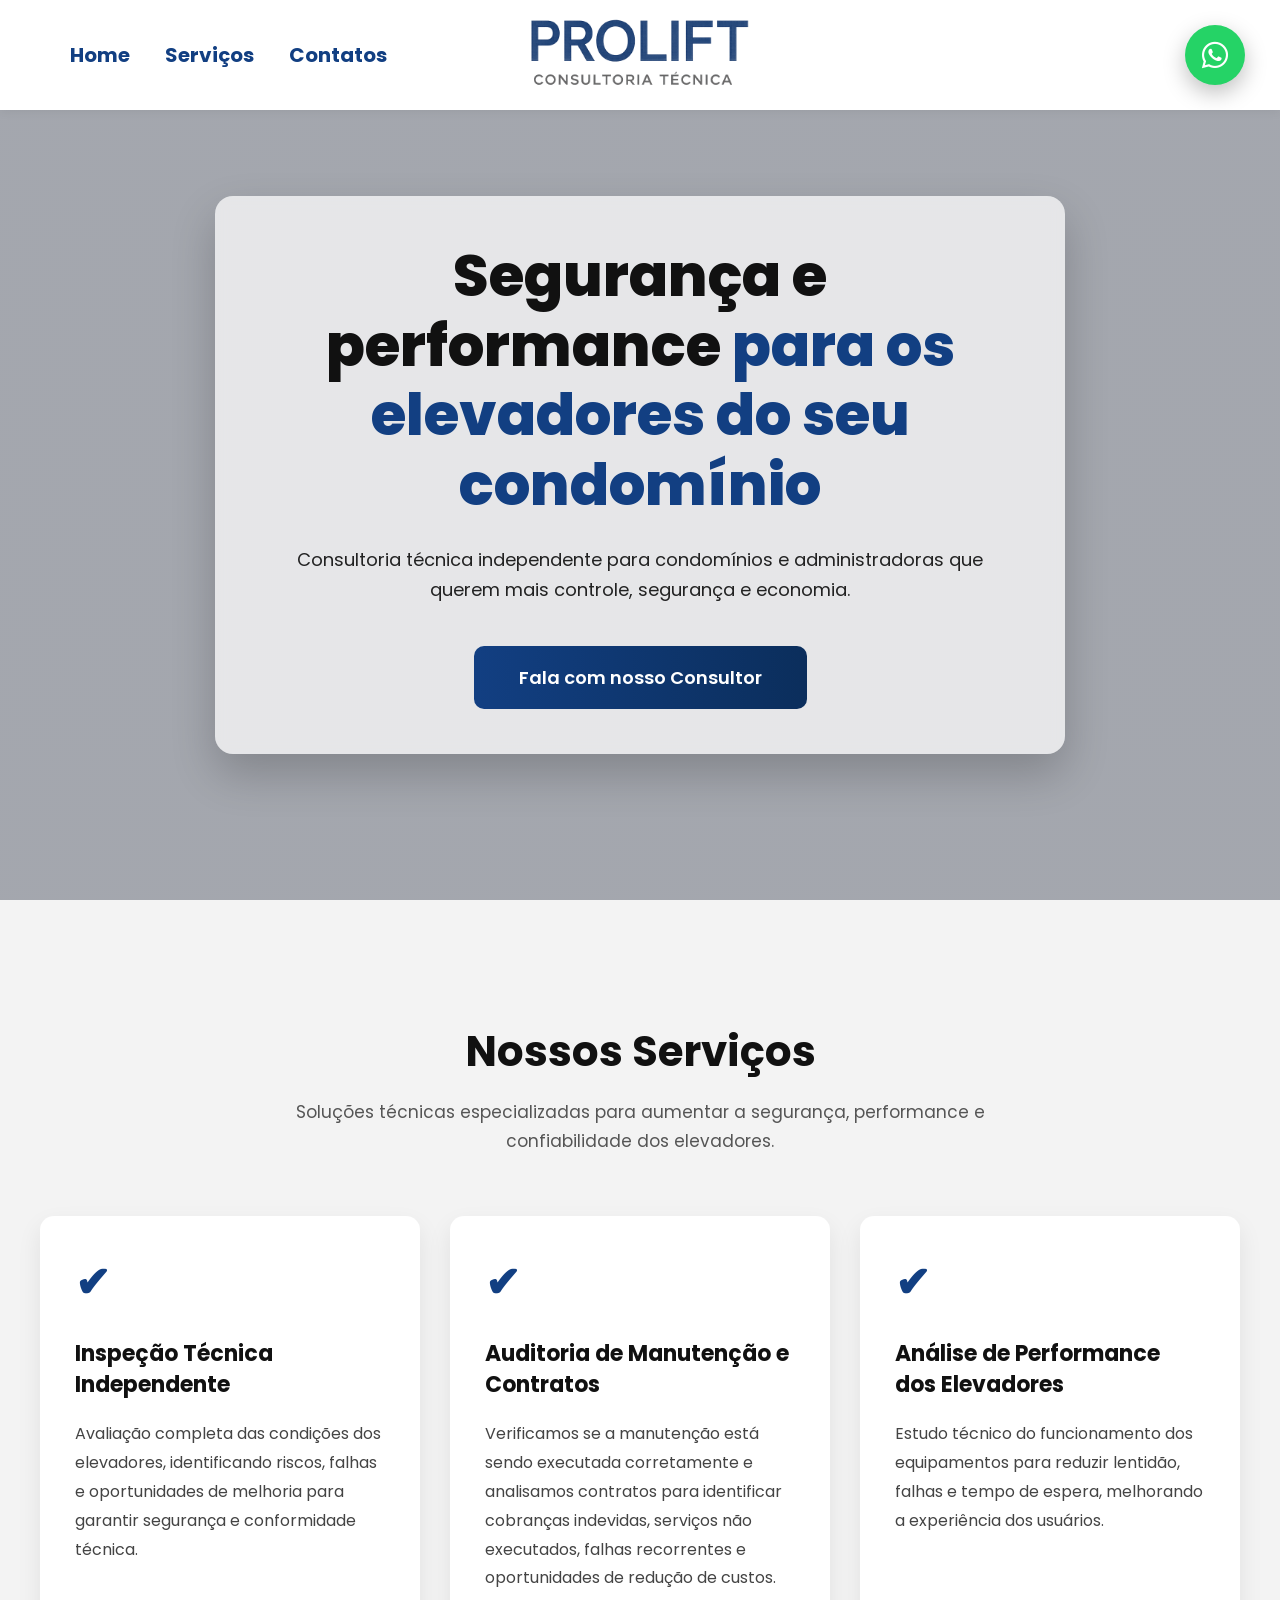
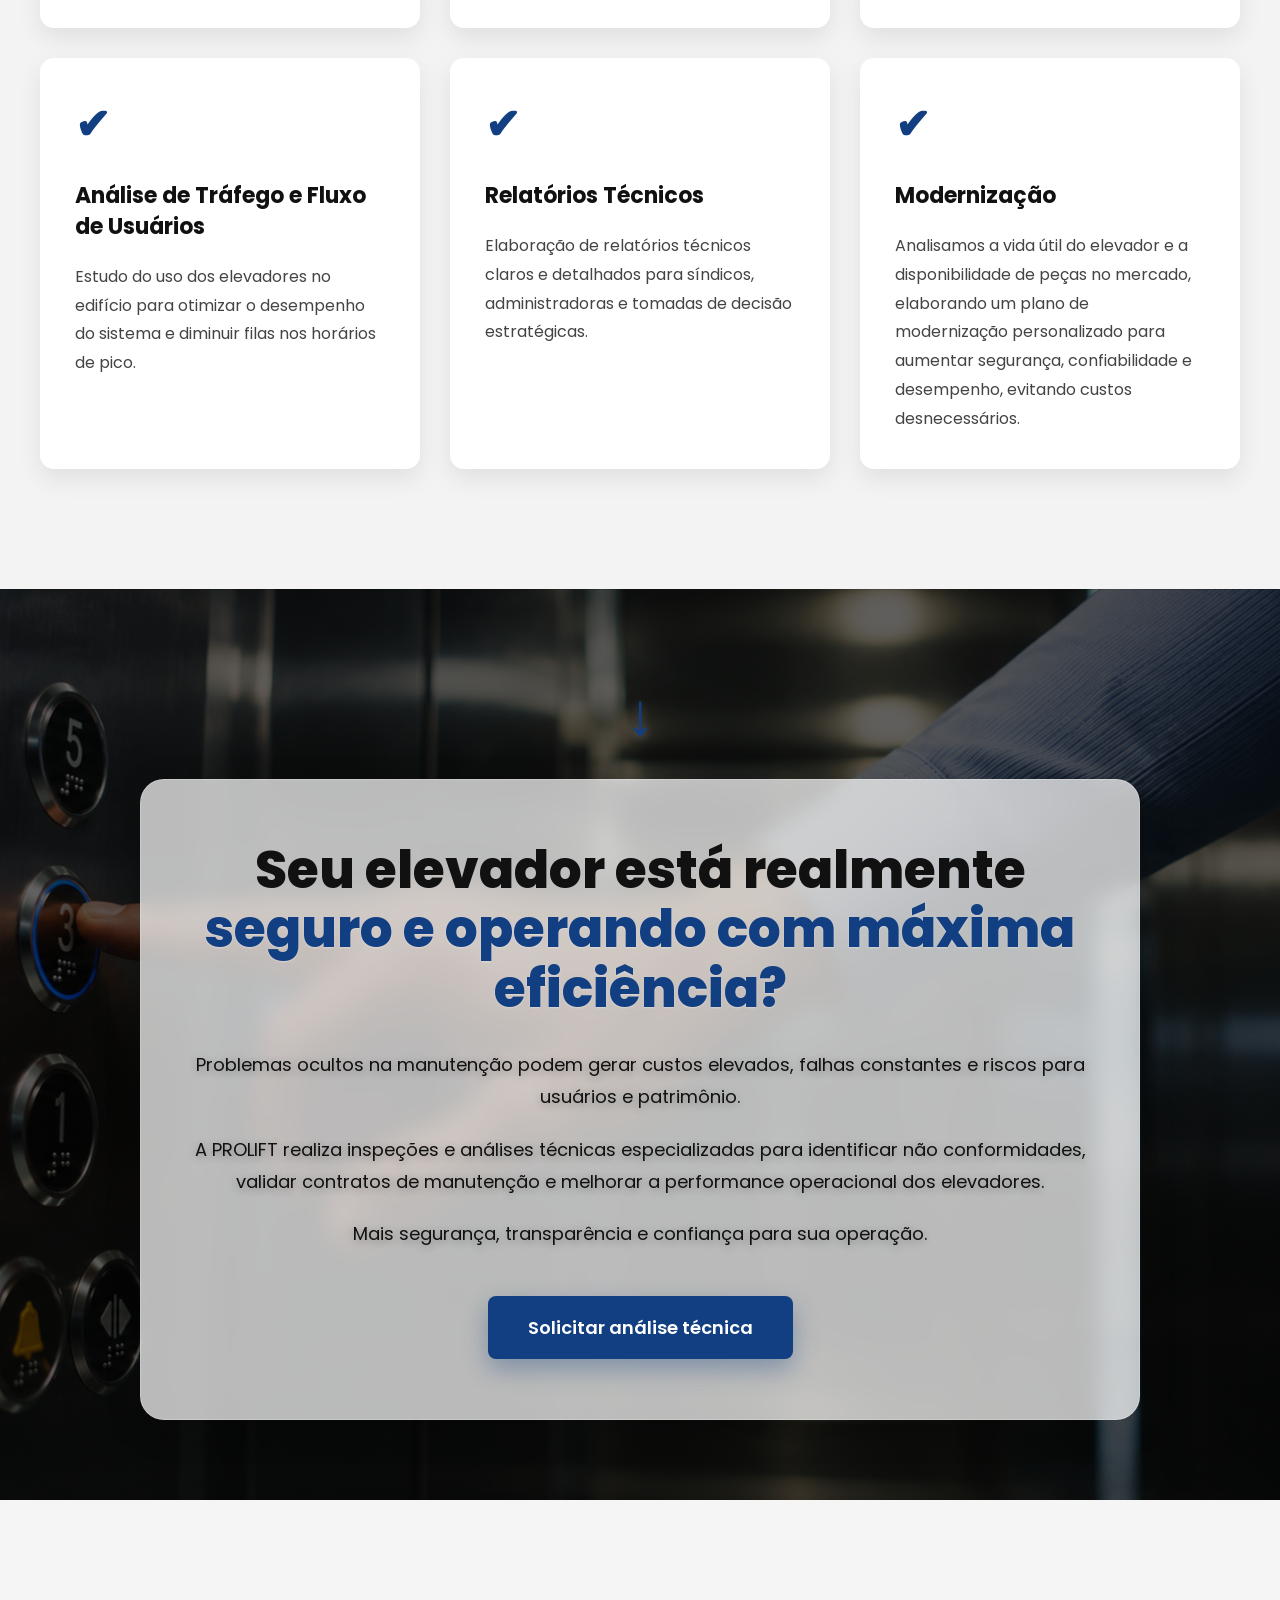
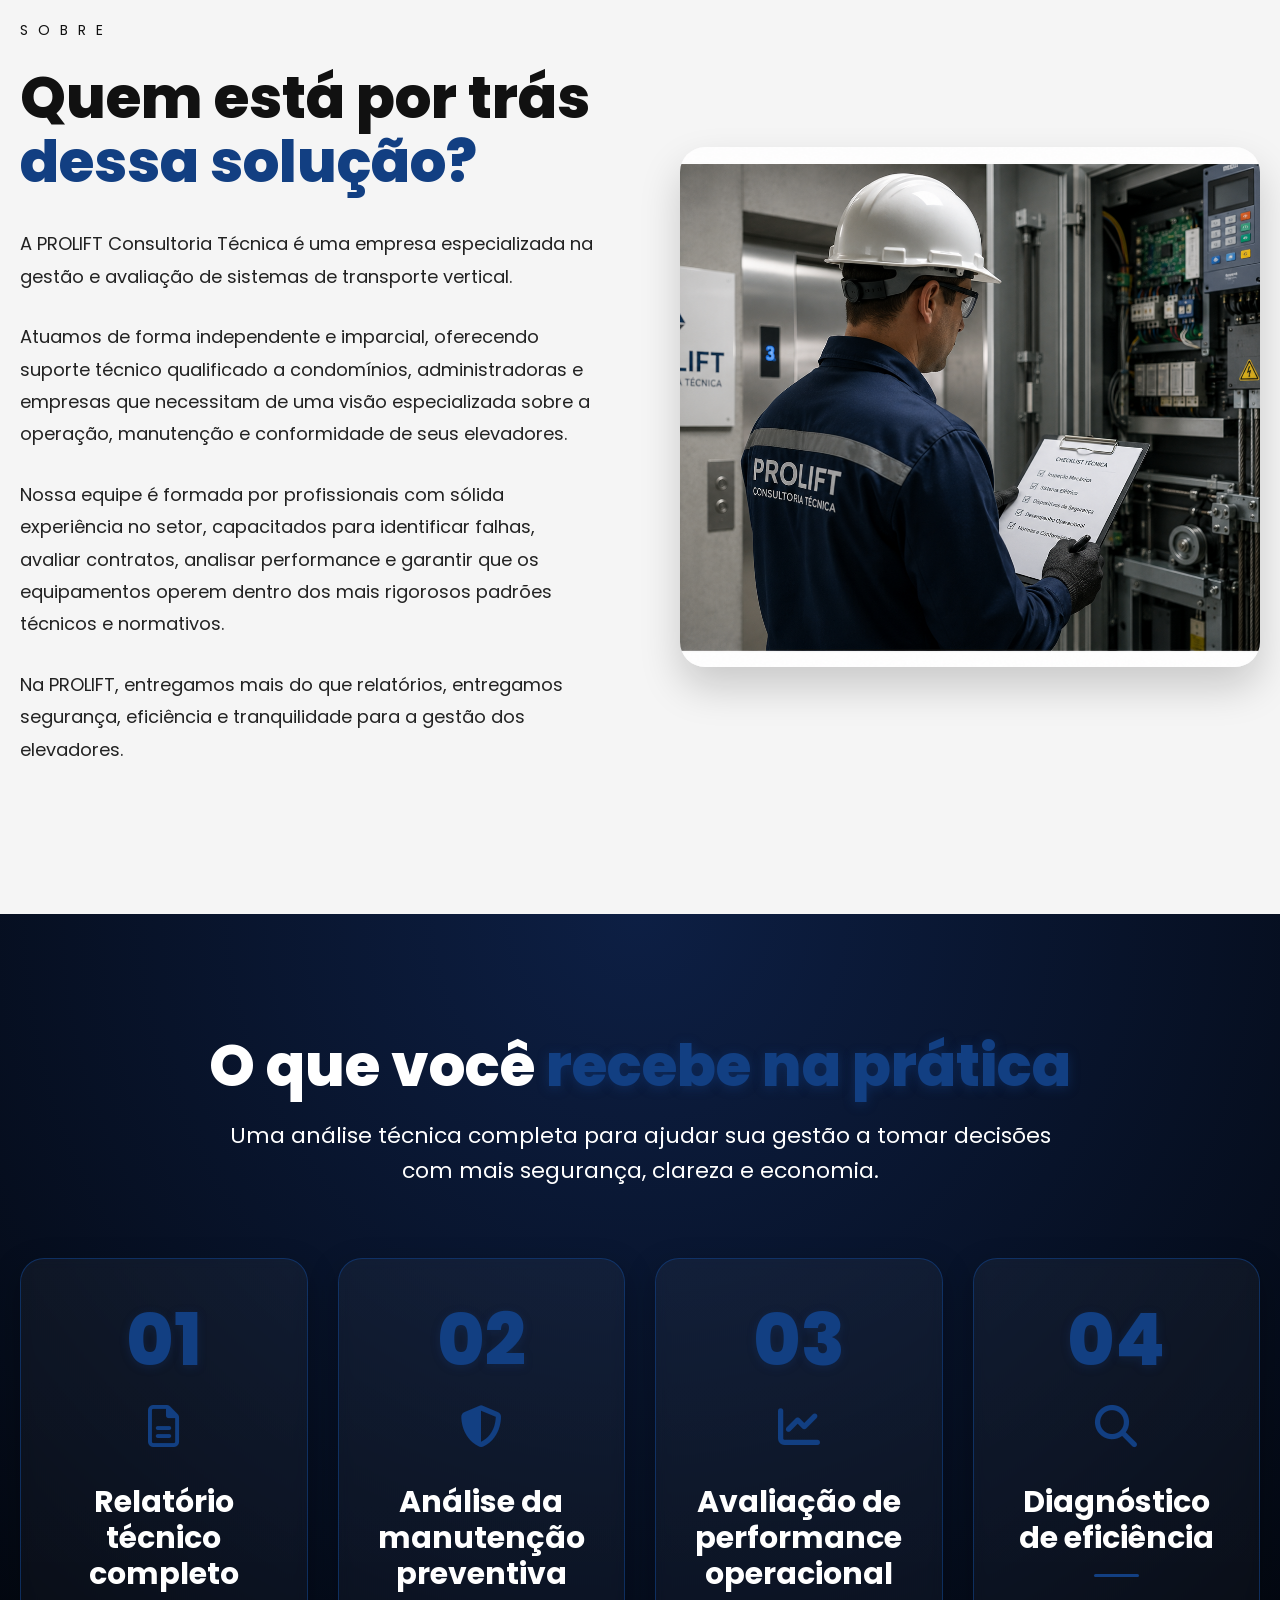
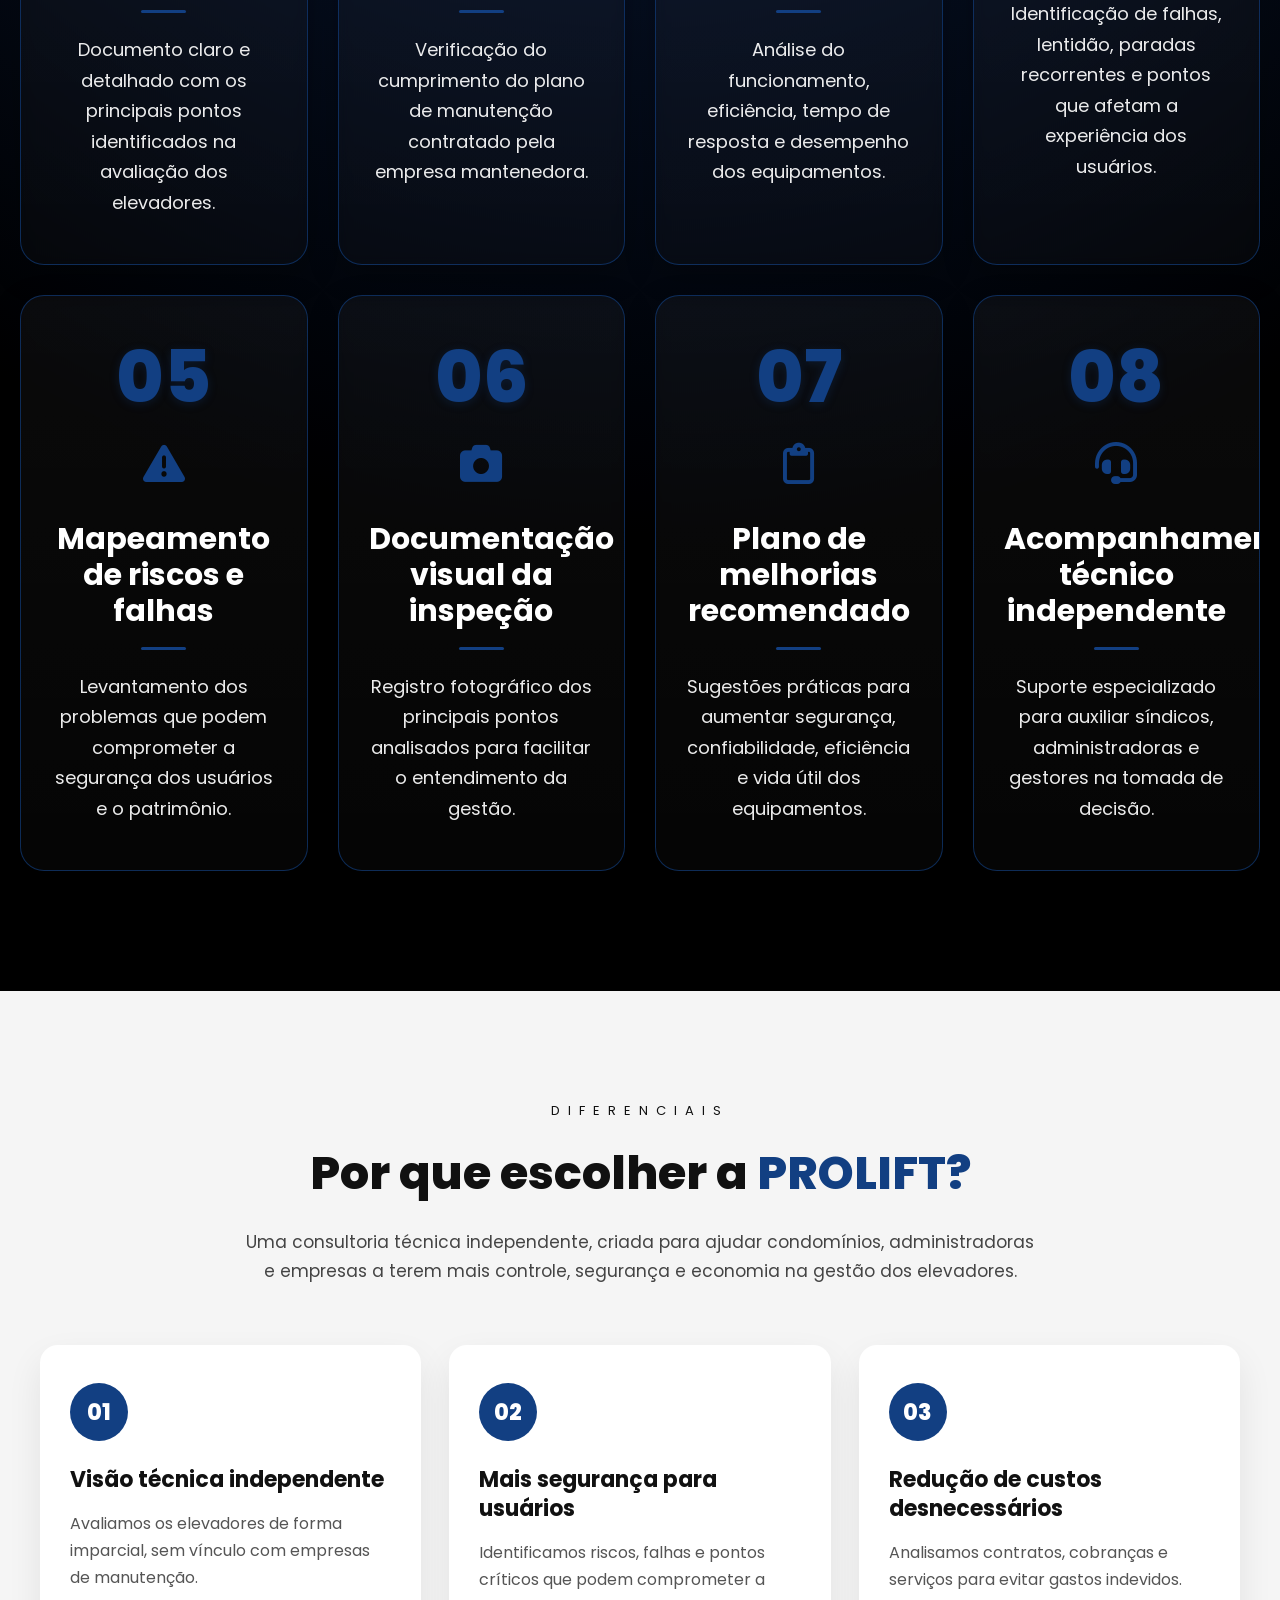
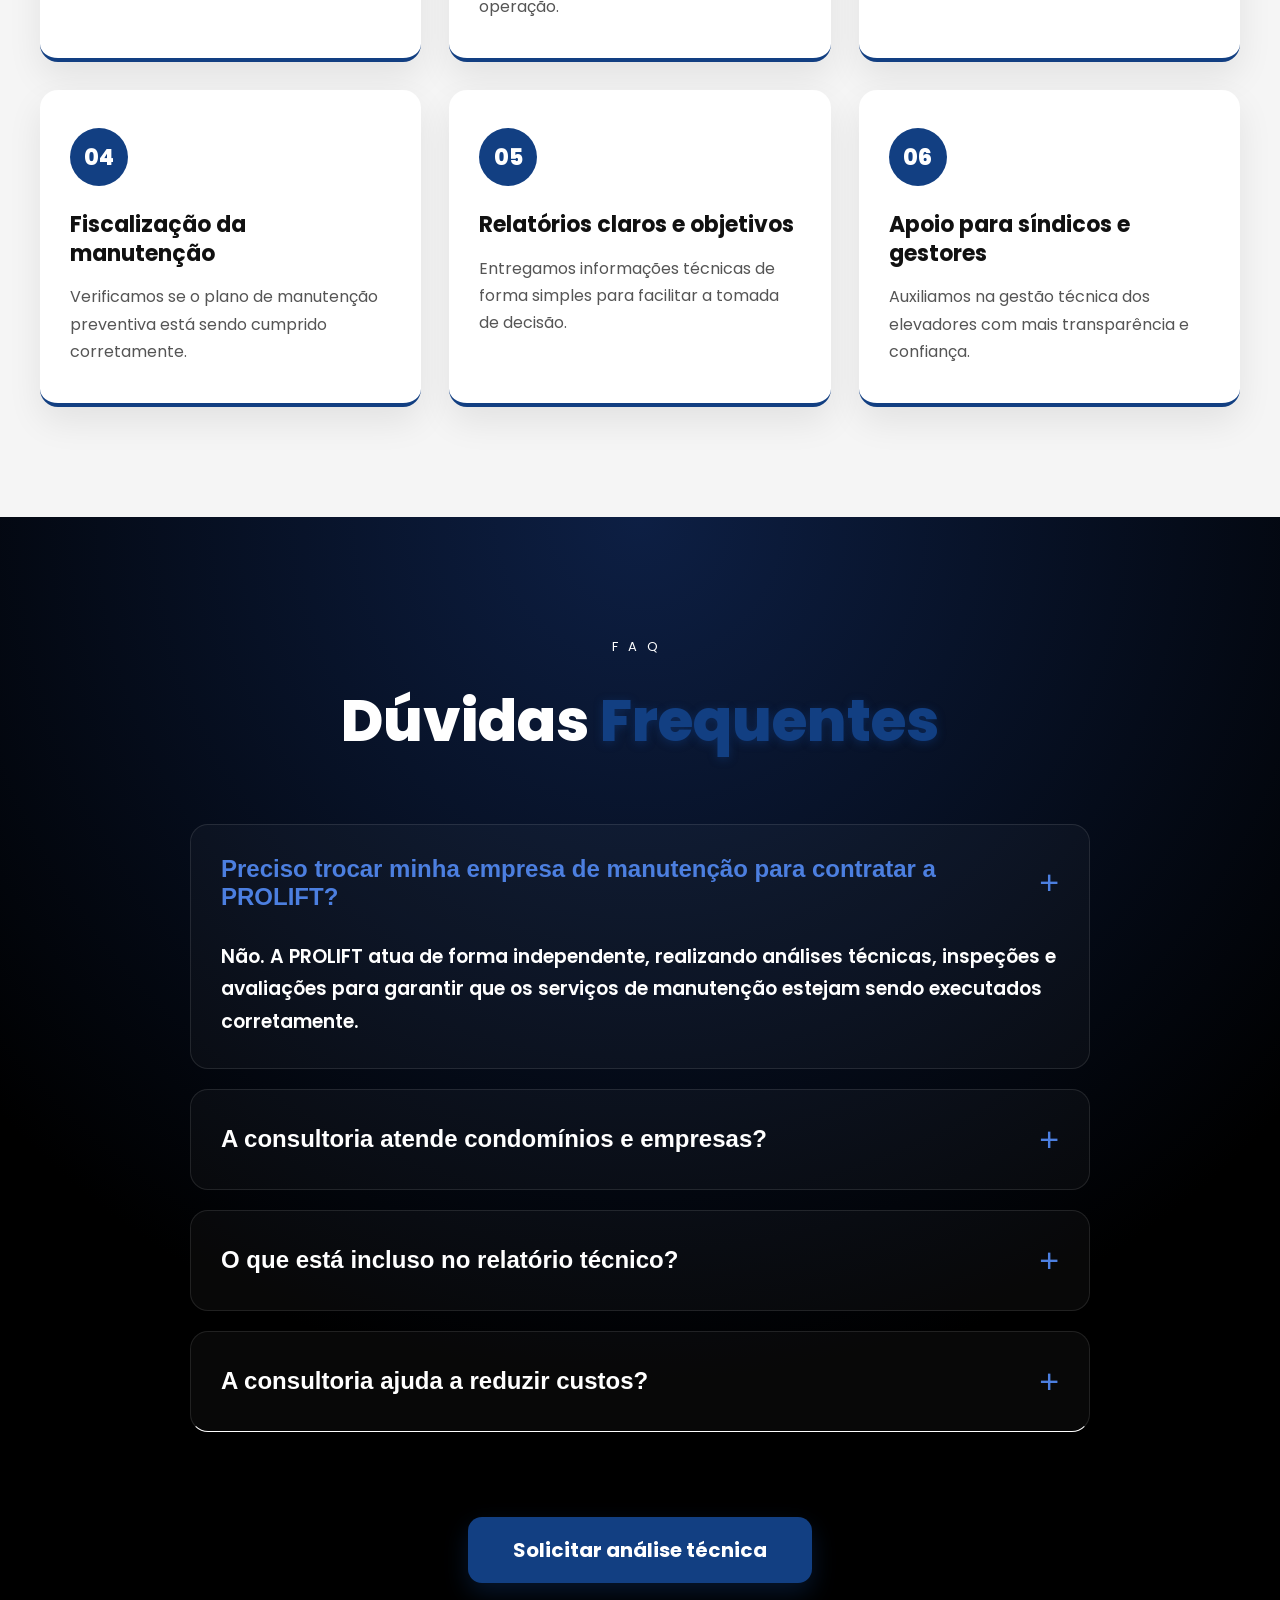
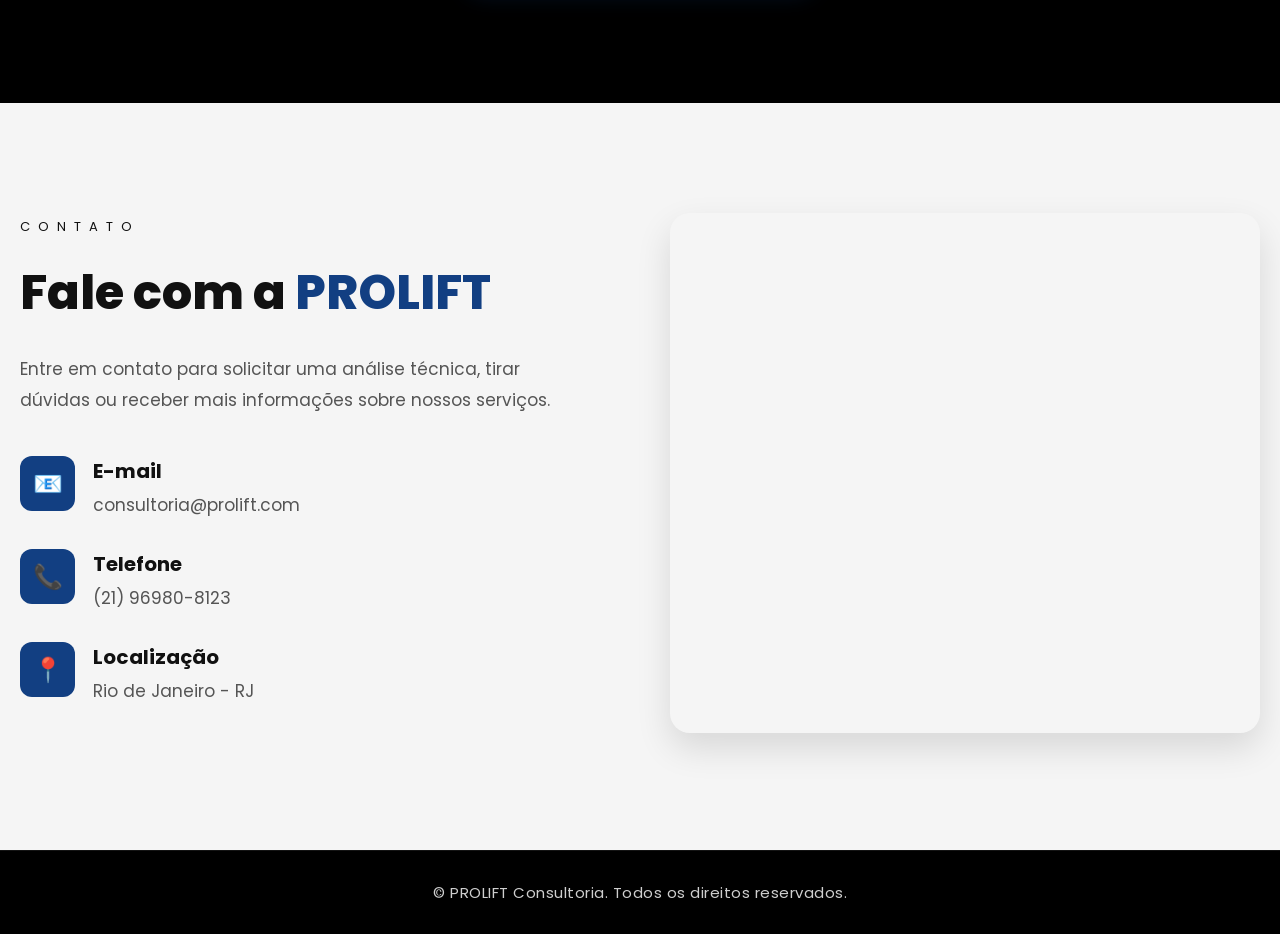
==== PROLIFT/index.html @ 3bc0b008 "Add files via upload" ====
<!DOCTYPE html>
<html lang="pt-BR">
<head>
  <meta charset="UTF-8">
  <meta name="viewport" content="width=device-width, initial-scale=1.0">
  <title>PROLIFT</title>

  <!-- CSS -->
  <link rel="stylesheet" href="estilo.css">

  <link
    rel="stylesheet"
    href="https://cdnjs.cloudflare.com/ajax/libs/font-awesome/6.5.1/css/all.min.css"
  />

  <!-- Fonte -->
  <link rel="preconnect" href="https://fonts.googleapis.com">
  <link rel="preconnect" href="https://fonts.gstatic.com" crossorigin>

  <link href="https://fonts.googleapis.com/css2?family=Poppins:wght@300;400;500;600;700;800&display=swap" rel="stylesheet">
</head>

<body>

<!-- TOPO -->
<header>

  <!-- MENU -->
  <nav class="menu">

    <a href="#inicio">Home</a>

    <a href="#servicos">Serviços</a>

    <a href="#contato">Contatos</a>

  </nav>

  <!-- LOGO -->
  <div class="logo">
    <img src="logotipo.png" alt="PROLIFT Consultoria Técnica">
  </div>

  <!-- WHATSAPP -->
  <a 
    href="https://wa.me/5521969808123"
    class="whatsapp-fixo"
    target="_blank"
  >
    <i class="fa-brands fa-whatsapp"></i>
  </a>

</header>

  <!-- HERO -->
  <section class="hero">

    <div class="hero-content">

      <h1>
        Segurança e performance 
        <span>para os elevadores do seu condomínio</span>
      </h1>

      <p>
        Consultoria técnica independente para condomínios e administradoras 
        que querem mais controle, segurança e economia.
      </p>

      <a 
        href="https://wa.me/5521969808123?text=Olá!%20Vim%20através%20do%20site%20da%20PROLIFT%20e%20gostaria%20de%20mais%20informações%20sobre%20os%20serviços%20de%20consultoria%20técnica%20para%20elevadores." 
        class="btn" 
        target="_blank"
      >
        Fala com nosso Consultor
      </a>

    </div>

  </section>

  <section class="servicos">

  <div class="titulo-servicos">
    <h2>Nossos Serviços</h2>
    <p>
      Soluções técnicas especializadas para aumentar a segurança,
      performance e confiabilidade dos elevadores.
    </p>
  </div>

  <div class="cards-servicos">

  <div class="card">
    <div class="icone">✔</div>
    <h3>Inspeção Técnica Independente</h3>
    <p>
      Avaliação completa das condições dos elevadores, identificando riscos,
      falhas e oportunidades de melhoria para garantir segurança e conformidade técnica.
    </p>
  </div>

  <div class="card">
    <div class="icone">✔</div>
    <h3>Auditoria de Manutenção e Contratos</h3>
    <p>
      Verificamos se a manutenção está sendo executada corretamente e analisamos
      contratos para identificar cobranças indevidas, serviços não executados,
      falhas recorrentes e oportunidades de redução de custos.
    </p>
  </div>

  <div class="card">
    <div class="icone">✔</div>
    <h3>Análise de Performance dos Elevadores</h3>
    <p>
      Estudo técnico do funcionamento dos equipamentos para reduzir lentidão,
      falhas e tempo de espera, melhorando a experiência dos usuários.
    </p>
  </div>

  <div class="card">
    <div class="icone">✔</div>
    <h3>Análise de Tráfego e Fluxo de Usuários</h3>
    <p>
      Estudo do uso dos elevadores no edifício para otimizar o desempenho do sistema
      e diminuir filas nos horários de pico.
    </p>
  </div>

  <div class="card">
    <div class="icone">✔</div>
    <h3>Relatórios Técnicos</h3>
    <p>
      Elaboração de relatórios técnicos claros e detalhados para síndicos,
      administradoras e tomadas de decisão estratégicas.
    </p>
  </div>

  <div class="card">
    <div class="icone">✔</div>
    <h3>Modernização</h3>
    <p>
      Analisamos a vida útil do elevador e a disponibilidade de peças no mercado,
      elaborando um plano de modernização personalizado para aumentar segurança,
      confiabilidade e desempenho, evitando custos desnecessários.
    </p>
  </div>

</div>

  </div>

</section>

<section class="cta-elevador">

  <div class="overlay"></div>

  <div class="cta-container">

    <div class="seta">↓</div>

    <div class="cta-box">

      <h2>
        Seu elevador está realmente 
        <span>seguro e operando com máxima eficiência?</span>
      </h2>

      <p>
        Problemas ocultos na manutenção podem gerar custos elevados,
        falhas constantes e riscos para usuários e patrimônio.
      </p>

      <p>
        A PROLIFT realiza inspeções e análises técnicas especializadas
        para identificar não conformidades, validar contratos de manutenção
        e melhorar a performance operacional dos elevadores.
      </p>

      <p class="destaque">
        Mais segurança, transparência e confiança para sua operação.
      </p>

      <a 
        href="https://wa.me/5521969808123?text=Olá!%20Vim%20através%20do%20site%20da%20PROLIFT%20e%20gostaria%20de%20mais%20informações%20sobre%20os%20serviços%20de%20consultoria%20técnica%20para%20elevadores." 
        class="btn-cta"
        target="_blank"
      >
        Solicitar análise técnica
      </a>

    </div>

  </div>

</section>

<section class="sobre">

  <div class="sobre-container">

    <!-- TEXTO -->
    <div class="sobre-texto">

      <span class="subtitulo">SOBRE</span>

      <h2>
        Quem está por trás
        <span>dessa solução?</span>
      </h2>

      <p>
        A PROLIFT Consultoria Técnica é uma empresa especializada
        na gestão e avaliação de sistemas de transporte vertical.
      </p>

      <p>
        Atuamos de forma independente e imparcial, oferecendo
        suporte técnico qualificado a condomínios, administradoras
        e empresas que necessitam de uma visão especializada sobre
        a operação, manutenção e conformidade de seus elevadores.
      </p>

      <p>
        Nossa equipe é formada por profissionais com sólida experiência
        no setor, capacitados para identificar falhas, avaliar contratos,
        analisar performance e garantir que os equipamentos operem dentro
        dos mais rigorosos padrões técnicos e normativos.
      </p>

      <p>
        Na PROLIFT, entregamos mais do que relatórios, entregamos
        segurança, eficiência e tranquilidade para a gestão dos elevadores.
      </p>

    </div>

    <!-- IMAGEM -->
    <div class="sobre-imagem">

      <img 
        src="tecnico.png" 
        alt="Técnico analisando elevador"
      >

    </div>

  </div>

</section>

<section class="entregas">

  <h2>
    O que você <span>recebe na prática</span>
  </h2>

  <p class="entregas-texto">
    Uma análise técnica completa para ajudar sua gestão a tomar decisões
    com mais segurança, clareza e economia.
  </p>

  <div class="entregas-grid">

    <!-- CARD 1 -->
    <div class="entrega-card">

      <span>01</span>

      <div class="entrega-icone">
        <i class="fa-regular fa-file-lines"></i>
      </div>

      <h3>Relatório técnico completo</h3>

      <div class="entrega-linha"></div>

      <p>
        Documento claro e detalhado com os principais pontos
        identificados na avaliação dos elevadores.
      </p>

    </div>

    <!-- CARD 2 -->
    <div class="entrega-card">

      <span>02</span>

      <div class="entrega-icone">
        <i class="fa-solid fa-shield-halved"></i>
      </div>

      <h3>Análise da manutenção preventiva</h3>

      <div class="entrega-linha"></div>

      <p>
        Verificação do cumprimento do plano de manutenção
        contratado pela empresa mantenedora.
      </p>

    </div>

    <!-- CARD 3 -->
    <div class="entrega-card">

      <span>03</span>

      <div class="entrega-icone">
        <i class="fa-solid fa-chart-line"></i>
      </div>

      <h3>Avaliação de performance operacional</h3>

      <div class="entrega-linha"></div>

      <p>
        Análise do funcionamento, eficiência, tempo de resposta
        e desempenho dos equipamentos.
      </p>

    </div>

    <!-- CARD 4 -->
    <div class="entrega-card">

      <span>04</span>

      <div class="entrega-icone">
        <i class="fa-solid fa-magnifying-glass"></i>
      </div>

      <h3>Diagnóstico de eficiência</h3>

      <div class="entrega-linha"></div>

      <p>
        Identificação de falhas, lentidão, paradas recorrentes
        e pontos que afetam a experiência dos usuários.
      </p>

    </div>

    <!-- CARD 5 -->
    <div class="entrega-card">

      <span>05</span>

      <div class="entrega-icone">
        <i class="fa-solid fa-triangle-exclamation"></i>
      </div>

      <h3>Mapeamento de riscos e falhas</h3>

      <div class="entrega-linha"></div>

      <p>
        Levantamento dos problemas que podem comprometer
        a segurança dos usuários e o patrimônio.
      </p>

    </div>

    <!-- CARD 6 -->
    <div class="entrega-card">

      <span>06</span>

      <div class="entrega-icone">
        <i class="fa-solid fa-camera"></i>
      </div>

      <h3>Documentação visual da inspeção</h3>

      <div class="entrega-linha"></div>

      <p>
        Registro fotográfico dos principais pontos analisados
        para facilitar o entendimento da gestão.
      </p>

    </div>

    <!-- CARD 7 -->
    <div class="entrega-card">

      <span>07</span>

      <div class="entrega-icone">
        <i class="fa-regular fa-clipboard"></i>
      </div>

      <h3>Plano de melhorias recomendado</h3>

      <div class="entrega-linha"></div>

      <p>
        Sugestões práticas para aumentar segurança,
        confiabilidade, eficiência e vida útil dos equipamentos.
      </p>

    </div>

    <!-- CARD 8 -->
    <div class="entrega-card">

      <span>08</span>

      <div class="entrega-icone">
        <i class="fa-solid fa-headset"></i>
      </div>

      <h3>Acompanhamento técnico independente</h3>

      <div class="entrega-linha"></div>

      <p>
        Suporte especializado para auxiliar síndicos,
        administradoras e gestores na tomada de decisão.
      </p>

    </div>

  </div>

</section>

<section class="porque-prolift">

  <div class="porque-container">

    <span class="porque-subtitulo">DIFERENCIAIS</span>

    <h2>
      Por que escolher a <span>PROLIFT?</span>
    </h2>

    <p class="porque-descricao">
      Uma consultoria técnica independente, criada para ajudar condomínios,
      administradoras e empresas a terem mais controle, segurança e economia
      na gestão dos elevadores.
    </p>

    <div class="porque-grid">

      <div class="porque-card">
        <div class="porque-icone">01</div>
        <h3>Visão técnica independente</h3>
        <p>Avaliamos os elevadores de forma imparcial, sem vínculo com empresas de manutenção.</p>
      </div>

      <div class="porque-card">
        <div class="porque-icone">02</div>
        <h3>Mais segurança para usuários</h3>
        <p>Identificamos riscos, falhas e pontos críticos que podem comprometer a operação.</p>
      </div>

      <div class="porque-card">
        <div class="porque-icone">03</div>
        <h3>Redução de custos desnecessários</h3>
        <p>Analisamos contratos, cobranças e serviços para evitar gastos indevidos.</p>
      </div>

      <div class="porque-card">
        <div class="porque-icone">04</div>
        <h3>Fiscalização da manutenção</h3>
        <p>Verificamos se o plano de manutenção preventiva está sendo cumprido corretamente.</p>
      </div>

      <div class="porque-card">
        <div class="porque-icone">05</div>
        <h3>Relatórios claros e objetivos</h3>
        <p>Entregamos informações técnicas de forma simples para facilitar a tomada de decisão.</p>
      </div>

      <div class="porque-card">
        <div class="porque-icone">06</div>
        <h3>Apoio para síndicos e gestores</h3>
        <p>Auxiliamos na gestão técnica dos elevadores com mais transparência e confiança.</p>
      </div>

    </div>

  </div>

</section>

<section class="faq">

  <div class="faq-container">

    <span class="faq-subtitulo">FAQ</span>

    <h2>
      Dúvidas <span>Frequentes</span>
    </h2>

    <div class="faq-lista">

      <!-- ITEM 1 -->
      <div class="faq-item ativo">

        <button type="button" class="faq-pergunta">
          Preciso trocar minha empresa de manutenção para contratar a PROLIFT?
          <span>+</span>
        </button>

        <div class="faq-resposta">
          <p>
            Não. A PROLIFT atua de forma independente, realizando análises técnicas,
            inspeções e avaliações para garantir que os serviços de manutenção estejam
            sendo executados corretamente.
          </p>
        </div>

      </div>

      <!-- ITEM 2 -->
      <div class="faq-item">

        <button type="button" class="faq-pergunta">
          A consultoria atende condomínios e empresas?
          <span>+</span>
        </button>

        <div class="faq-resposta">
          <p>
            Sim. Atendemos condomínios residenciais, comerciais, administradoras
            e empresas que precisam de apoio técnico na gestão dos elevadores.
          </p>
        </div>

      </div>

      <!-- ITEM 3 -->
      <div class="faq-item">

        <button type="button" class="faq-pergunta">
          O que está incluso no relatório técnico?
          <span>+</span>
        </button>

        <div class="faq-resposta">
          <p>
            O relatório pode incluir registros fotográficos, diagnóstico técnico,
            pontos de atenção, análise de manutenção, riscos identificados e
            recomendações de melhoria.
          </p>
        </div>

      </div>

      <!-- ITEM 4 -->
      <div class="faq-item">

        <button type="button" class="faq-pergunta">
          A consultoria ajuda a reduzir custos?
          <span>+</span>
        </button>

        <div class="faq-resposta">
          <p>
            Sim. A análise técnica pode identificar cobranças indevidas, serviços
            não executados, falhas recorrentes e oportunidades de otimização nos
            contratos de manutenção.
          </p>
        </div>

      </div>

    </div>

    <!-- BOTÃO -->
    <a 
      href="https://wa.me/5521969808123?text=Olá!%20Vim%20através%20do%20site%20da%20PROLIFT%20e%20gostaria%20de%20solicitar%20uma%20análise%20técnica%20para%20elevadores." 
      class="faq-btn"
      target="_blank"
    >
      Solicitar análise técnica
    </a>

  </div>

</section>

<section class="contato">

  <div class="contato-container">

    <!-- TEXTO -->
    <div class="contato-info">

      <span class="contato-subtitulo">CONTATO</span>

      <h2>
        Fale com a <span>PROLIFT</span>
      </h2>

      <p class="contato-texto">
        Entre em contato para solicitar uma análise técnica,
        tirar dúvidas ou receber mais informações sobre nossos serviços.
      </p>

      <div class="contato-item">
        <div class="contato-icone">📧</div>

        <div>
          <h3>E-mail</h3>

          <a href="mailto:consultoria@prolift.com">
            consultoria@prolift.com
          </a>
        </div>
      </div>

      <div class="contato-item">
        <div class="contato-icone">📞</div>

        <div>
          <h3>Telefone</h3>

          <a 
            href="https://wa.me/5521969808123"
            target="_blank"
          >
            (21) 96980-8123
          </a>
        </div>
      </div>

      <div class="contato-item">
        <div class="contato-icone">📍</div>

        <div>
          <h3>Localização</h3>

          <p>Rio de Janeiro - RJ</p>
        </div>
      </div>

    </div>

    <!-- MAPA -->
    <div class="contato-mapa">

      <iframe 
        src="https://www.google.com/maps?q=Rio+de+Janeiro&output=embed"
        allowfullscreen=""
        loading="lazy">
      </iframe>

    </div>

  </div>

</section>

<footer class="rodape">

  <div class="rodape-container">

    <p>
      © PROLIFT Consultoria. Todos os direitos reservados.
    </p>

  </div>

</footer>

<!-- JS -->
<script src="interacao.js"></script>

</body>
</html>
---- PROLIFT/estilo.css ----
*{
  margin:0;
  padding:0;
  box-sizing:border-box;
}

body{
  font-family:'Poppins', sans-serif;
}

/* HEADER */
header{
  width:100%;
  background:#f2f2f2;
  padding:18px 0;
  position:fixed;
  top:0;
  left:0;
  z-index:1000;
}

.logo{
  text-align:center;
  font-size:40px;
  font-weight:700;
  color:#d63d70;
  letter-spacing:1px;
}

/* HERO */
.hero{
  width:100%;
  height:100vh;

  background:
  linear-gradient(rgba(15,23,42,0.38), rgba(15,23,42,0.38)),
  url('https://images.unsplash.com/photo-1486406146926-c627a92ad1ab?q=80&w=1974&auto=format&fit=crop');

  background-size:cover;
  background-position:center;

  display:flex;
  align-items:center;
  justify-content:center;

  text-align:center;
  padding:0 20px;
}

.hero-content{
  max-width:850px;
  margin-top:50px;
}

.hero h1{
  font-size:58px;
  line-height:1.2;
  color:white;
  font-weight:800;
  margin-bottom:25px;
}

.hero h1 span{
  color:#123F82;

  text-shadow:
  0 2px 8px rgba(255,255,255,0.18),
  0 2px 12px rgba(0,0,0,0.28);
}

.hero p{
  color:white;
  font-size:18px;
  font-weight:300;
  line-height:1.7;
  margin-bottom:40px;
}

.btn{
  display:inline-block;
  background:linear-gradient(90deg,#00d4ff,#0084a8);
  color:white;
  text-decoration:none;
  padding:18px 45px;
  border-radius:10px;
  font-size:18px;
  font-weight:600;
  transition:0.3s;
}

.btn:hover{
  transform:translateY(-3px);
  opacity:0.9;
}

/* RESPONSIVO */
@media(max-width:768px){

  .logo{
    font-size:28px;
  }

  .hero h1{
    font-size:38px;
  }

  .hero p{
    font-size:16px;
  }

  .btn{
    width:100%;
    max-width:320px;
  }
}

/* =========================
   SERVIÇOS
========================= */

.servicos{
  width:100%;
  background:#f3f3f3;
  padding:120px 20px;
}

.titulo-servicos{
  text-align:center;
  margin-bottom:60px;
}

.titulo-servicos h2{
  font-size:42px;
  color:#111;
  margin-bottom:15px;
}

.titulo-servicos p{
  max-width:700px;
  margin:auto;
  color:#555;
  font-size:17px;
  line-height:1.7;
}

.cards-servicos{
  max-width:1200px;
  margin:auto;

  display:grid;
  grid-template-columns:repeat(3, 1fr);

  gap:30px;
}

/* RESPONSIVO */

@media(max-width:992px){

  .cards-servicos{
    grid-template-columns:repeat(2, 1fr);
  }

}

@media(max-width:650px){

  .cards-servicos{
    grid-template-columns:1fr;
  }

}

.card{
  background:white;
  padding:35px;

  border-radius:14px;

  box-shadow:0 10px 25px rgba(0,0,0,0.08);

  transition:0.3s;
}

.card:hover{
  transform:translateY(-8px);
}

.icone{
  font-size:42px;
  color:#00cfff;
  margin-bottom:25px;
  font-weight:bold;
}

.card h3{
  font-size:22px;
  color:#111;
  margin-bottom:20px;
  line-height:1.4;
}

.card p{
  color:#444;
  line-height:1.8;
  font-size:16px;
}

/* RESPONSIVO */

@media(max-width:768px){

  .servicos{
    padding:80px 20px;
  }

  .titulo-servicos h2{
    font-size:32px;
  }

  .card{
    padding:28px;
  }

  .card h3{
    font-size:20px;
  }

}

/* =========================
   CTA ELEVADOR
========================= */

.cta-elevador{
  position:relative;

  width:100%;
  min-height:100vh;

  background:
  linear-gradient(rgba(0,0,0,0.30), rgba(0,0,0,0.30)),
  url('elevador-hero.png');

  background-size:cover;
  background-position:center;

  display:flex;
  align-items:center;
  justify-content:center;

  padding:80px 20px;
}

.overlay{
  position:absolute;
  inset:0;

  background:rgba(0,0,0,0.45);
}

.cta-container{
  position:relative;
  z-index:2;

  width:100%;
  max-width:1000px;

  text-align:center;
}

.seta{
  font-size:80px;
  color:#00d4ff;
  margin-bottom:10px;

  animation:flutuar 2s infinite;
}

@keyframes flutuar{
  0%{
    transform:translateY(0);
  }

  50%{
    transform:translateY(10px);
  }

  100%{
    transform:translateY(0);
  }
}

.cta-box{
  border:3px solid #00d4ff;

  padding:60px 50px;

  border-radius:10px;

  background:rgba(255,255,255,0.05);

  backdrop-filter:blur(4px);
}

.cta-box h2{
  font-size:52px;
  line-height:1.2;

  color:white;

  margin-bottom:30px;

  font-weight:800;
}

.cta-box h2 span{
  color:#00d4ff;
}

.cta-box p{
  color:white;

  font-size:18px;

  line-height:1.8;

  margin-bottom:20px;
}

.destaque{
  font-weight:600;
  margin-top:10px;
}

.btn-cta{
  display:inline-block;

  margin-top:25px;

  background:linear-gradient(90deg,#00d4ff,#007ea1);

  color:white;

  text-decoration:none;

  padding:18px 40px;

  border-radius:8px;

  font-size:18px;

  font-weight:600;

  transition:0.3s;
}

.btn-cta:hover{
  transform:translateY(-5px);
}

/* RESPONSIVO */

@media(max-width:768px){

  .cta-box{
    padding:40px 25px;
  }

  .cta-box h2{
    font-size:34px;
  }

  .cta-box p{
    font-size:16px;
  }

  .seta{
    font-size:55px;
  }

  .btn-cta{
    width:100%;
  }

}

/* =========================
   SOBRE
========================= */

.sobre{
  width:100%;
  padding:120px 20px;
  background:#f5f5f5;
}

.sobre-container{
  max-width:1400px;
  margin:auto;

  display:flex;
  align-items:center;
  justify-content:space-between;

  gap:80px;
}

.sobre-texto{
  flex:1;
}

.subtitulo{
  display:block;

  font-size:14px;
  letter-spacing:10px;

  color:#111;

  margin-bottom:25px;
}

.sobre-texto h2{
  font-size:58px;
  line-height:1.1;

  color:#111;

  margin-bottom:35px;

  font-weight:800;
}

.sobre-texto h2 span{
  display:block;
  color:#00cfff;
}

.sobre-texto p{
  color:#222;

  font-size:18px;

  line-height:1.8;

  margin-bottom:28px;

  max-width:700px;
}

.sobre-imagem{
  flex:1;

  display:flex;
  justify-content:center;
}

.sobre-imagem{
  flex:1;

  display:flex;
  align-items:center;
  justify-content:center;
}

.sobre-imagem img{
  width:100%;
  max-width:700px;

  height:520px;

  object-fit:cover;

  border-radius:25px;

  box-shadow:0 20px 40px rgba(0,0,0,0.18);
}

/* RESPONSIVO */

@media(max-width:992px){

  .sobre-container{
    flex-direction:column;
  }

  .sobre-texto h2{
    font-size:42px;
  }

  .sobre-texto{
    text-align:center;
  }

  .sobre-texto p{
    max-width:100%;
  }

  .subtitulo{
    letter-spacing:6px;
  }

}

@media(max-width:768px){

  .sobre{
    padding:80px 20px;
  }

  .sobre-texto h2{
    font-size:34px;
  }

  .sobre-texto p{
    font-size:16px;
  }

}

/* =========================
   ENTREGAS
========================= */

.entregas{
  width:100%;
  background:#020202;
  padding:110px 20px;
}

.entregas-container{
  max-width:1200px;
  margin:auto;
  text-align:center;
}

.entregas h2{
  color:white;
  font-size:44px;
  font-weight:800;
  margin-bottom:18px;
}

.entregas h2 span{
  color:#00cfff;
}

.entregas-subtitulo{
  max-width:760px;
  margin:0 auto 60px;
  color:#dcdcdc;
  font-size:17px;
  line-height:1.7;
}

.entregas-grid{
  display:grid;
  grid-template-columns:repeat(4, 1fr);
  gap:28px;
}

.entrega-card{
  min-height:260px;
  padding:34px 24px;
  border:2px solid #00cfff;
  border-radius:14px;
  background:linear-gradient(145deg, #050505, #101010);
  box-shadow:0 0 28px rgba(0, 207, 255, 0.12);
  transition:0.3s;
}

.entrega-card:hover{
  transform:translateY(-8px);
  box-shadow:0 0 35px rgba(0, 207, 255, 0.28);
}

.entrega-card span{
  display:block;
  color:#00cfff;
  font-size:64px;
  font-weight:800;
  line-height:1;
  margin-bottom:24px;
}

.entrega-card h3{
  color:white;
  font-size:18px;
  line-height:1.35;
  margin-bottom:15px;
}

.entrega-card p{
  color:#d6d6d6;
  font-size:14px;
  line-height:1.6;
}

/* RESPONSIVO */

@media(max-width:1100px){
  .entregas-grid{
    grid-template-columns:repeat(2, 1fr);
  }
}

@media(max-width:650px){
  .entregas{
    padding:80px 20px;
  }

  .entregas h2{
    font-size:34px;
  }

  .entregas-grid{
    grid-template-columns:1fr;
  }

  .entrega-card{
    min-height:auto;
  }
}

/* =========================
   POR QUE ESCOLHER A PROLIFT
========================= */

.porque-prolift{
  width:100%;
  background:#f5f5f5;
  padding:110px 20px;
}

.porque-container{
  max-width:1200px;
  margin:auto;
  text-align:center;
}

.porque-subtitulo{
  display:block;
  letter-spacing:8px;
  font-size:13px;
  color:#111;
  margin-bottom:18px;
}

.porque-container h2{
  font-size:46px;
  font-weight:800;
  color:#111;
  margin-bottom:20px;
}

.porque-container h2 span{
  color:#00cfff;
}

.porque-descricao{
  max-width:800px;
  margin:0 auto 60px;
  color:#444;
  font-size:17px;
  line-height:1.7;
}

.porque-grid{
  display:grid;
  grid-template-columns:repeat(3, 1fr);
  gap:28px;
}

.porque-card{
  background:white;
  padding:38px 30px;
  border-radius:18px;
  text-align:left;
  box-shadow:0 15px 35px rgba(0,0,0,0.08);
  border-bottom:4px solid #00cfff;
  transition:0.3s;
}

.porque-card:hover{
  transform:translateY(-8px);
  box-shadow:0 20px 45px rgba(0,0,0,0.14);
}

.porque-icone{
  width:58px;
  height:58px;
  border-radius:50%;
  background:#00cfff;
  color:white;
  display:flex;
  align-items:center;
  justify-content:center;
  font-size:22px;
  font-weight:800;
  margin-bottom:25px;
}

.porque-card h3{
  font-size:22px;
  color:#111;
  margin-bottom:15px;
  line-height:1.3;
}

.porque-card p{
  color:#555;
  font-size:16px;
  line-height:1.7;
}

/* RESPONSIVO */

@media(max-width:1000px){
  .porque-grid{
    grid-template-columns:repeat(2, 1fr);
  }
}

@media(max-width:650px){
  .porque-prolift{
    padding:80px 20px;
  }

  .porque-container h2{
    font-size:34px;
  }

  .porque-grid{
    grid-template-columns:1fr;
  }

  .porque-card{
    text-align:center;
  }

  .porque-icone{
    margin:0 auto 25px;
  }
}

/* =========================
   FAQ
========================= */

.faq{
  width:100%;
  background:#000;
  padding:110px 20px;
}

.faq-container{
  max-width:900px;
  margin:auto;
  text-align:center;
}

.faq-subtitulo{
  display:block;
  color:white;
  letter-spacing:10px;
  font-size:13px;
  margin-bottom:20px;
}

.faq h2{
  color:white;
  font-size:46px;
  font-weight:800;
  margin-bottom:35px;
}

.faq h2 span{
  color:#00cfff;
}

.faq-lista{
  width:100%;
  margin-bottom:40px;
}

.faq-item{
  border:1px solid #fff;
  border-bottom:none;
  text-align:left;
}

.faq-item:last-child{
  border-bottom:1px solid #fff;
}

.faq-pergunta{
  width:100%;
  background:transparent;
  color:white;
  border:none;
  padding:18px 25px;
  cursor:pointer;

  display:flex;
  align-items:center;
  justify-content:space-between;

  font-size:17px;
  font-weight:700;
  text-align:left;
}

.faq-pergunta span{
  color:#00cfff;
  font-size:24px;
  font-weight:800;
}

.faq-resposta{
  max-height:0;
  overflow:hidden;
  transition:0.4s ease;
}

.faq-resposta p{
  color:white;
  padding:0 25px 25px;
  font-size:16px;
  line-height:1.7;
  font-weight:600;
}

.faq-item.ativo .faq-resposta{
  max-height:250px;
}

.faq-item.ativo .faq-pergunta{
  color:#00cfff;
}

.faq-btn{
  display:inline-block;
  background:linear-gradient(90deg,#00d4ff,#007c91);
  color:white;
  text-decoration:none;
  padding:20px 55px;
  border-radius:9px;
  font-size:18px;
  font-weight:700;
  transition:0.3s;
}

.faq-btn:hover{
  transform:translateY(-5px);
}

/* RESPONSIVO */

@media(max-width:768px){
  .faq{
    padding:80px 20px;
  }

  .faq h2{
    font-size:34px;
  }

  .faq-pergunta{
    font-size:15px;
  }

  .faq-btn{
    width:100%;
  }
}

/* =========================
   CONTATO
========================= */

.contato{
  width:100%;
  padding:110px 20px;
  background:#f5f5f5;
}

.contato-container{
  max-width:1300px;
  margin:auto;

  display:flex;
  gap:60px;

  align-items:center;
  justify-content:space-between;
}

.contato-info{
  flex:1;
}

.contato-subtitulo{
  display:block;

  letter-spacing:8px;

  font-size:13px;

  color:#111;

  margin-bottom:20px;
}

.contato-info h2{
  font-size:48px;

  font-weight:800;

  color:#111;

  margin-bottom:25px;
}

.contato-info h2 span{
  color:#00cfff;
}

.contato-texto{
  color:#555;

  font-size:17px;

  line-height:1.8;

  margin-bottom:40px;

  max-width:550px;
}

.contato-item{
  display:flex;
  align-items:flex-start;
  gap:18px;

  margin-bottom:30px;
}

.contato-icone{
  width:55px;
  height:55px;

  background:#00cfff;

  border-radius:12px;

  display:flex;
  align-items:center;
  justify-content:center;

  font-size:24px;
}

.contato-item h3{
  color:#111;
  margin-bottom:6px;
  font-size:20px;
}

.contato-item a,
.contato-item p{
  color:#555;
  font-size:17px;
  text-decoration:none;
  line-height:1.6;
}

.contato-item a:hover{
  color:#00cfff;
}

.contato-mapa{
  flex:1;
}

.contato-mapa iframe{
  width:100%;
  height:520px;

  border:none;

  border-radius:20px;

  box-shadow:0 15px 35px rgba(0,0,0,0.12);
}

/* RESPONSIVO */

@media(max-width:992px){

  .contato-container{
    flex-direction:column;
  }

  .contato-info{
    width:100%;
  }

  .contato-mapa{
    width:100%;
  }

}

@media(max-width:768px){

  .contato{
    padding:80px 20px;
  }

  .contato-info h2{
    font-size:34px;
  }

  .contato-texto{
    font-size:16px;
  }

  .contato-mapa iframe{
    height:400px;
  }

}

/* =========================
   RODAPÉ
========================= */

.rodape{
  width:100%;
  background:#000;
  padding:30px 20px;

  border-top:1px solid rgba(255,255,255,0.08);
}

.rodape-container{
  max-width:1200px;
  margin:auto;

  text-align:center;
}

.rodape p{
  color:#cfcfcf;
  font-size:15px;
  letter-spacing:0.5px;
}

/* =========================
   AJUSTE AZUL MARINHO PROLIFT
========================= */

:root{
  --azul-prolift:#123F82;
  --azul-prolift-escuro:#0B2E5C;
}

/* Textos em azul */
.hero h1 span,
.cta-box h2 span,
.sobre-texto h2 span,
.entregas h2 span,
.porque-container h2 span,
.faq h2 span,
.contato-info h2 span,
.faq-item.ativo .faq-pergunta,
.faq-pergunta span,
.contato-item a:hover{
  color:var(--azul-prolift);
}

/* Logo */
.logo{
  color:var(--azul-prolift);
}

/* Ícones e números */
.icone,
.seta,
.entrega-card span{
  color:var(--azul-prolift);
}

/* Botões */
.btn,
.btn-cta,
.faq-btn{
  background:linear-gradient(90deg, var(--azul-prolift), var(--azul-prolift-escuro));
}

/* Bordas */
.cta-box{
  border-color:var(--azul-prolift);
}

.entrega-card{
  border-color:var(--azul-prolift);
  box-shadow:0 0 28px rgba(18, 63, 130, 0.18);
}

.entrega-card:hover{
  box-shadow:0 0 35px rgba(18, 63, 130, 0.35);
}

.porque-card{
  border-bottom-color:var(--azul-prolift);
}

/* Círculos e blocos azuis */
.porque-icone,
.contato-icone{
  background:var(--azul-prolift);
}

/* HERO COM TEXTO MAIS DESTACADO */

.hero-content{
  background:rgba(255,255,255,0.72);
  padding:45px 55px;
  border-radius:18px;
  backdrop-filter:blur(6px);
  box-shadow:0 20px 45px rgba(0,0,0,0.20);
}

.hero h1{
  color:#111;
}

.hero h1 span{
  color:#123F82;
  text-shadow:none;
}

.hero p{
  color:#222;
  font-weight:400;
}

/* CTA MAIS PREMIUM E LEGÍVEL */

.cta-box{
  background:rgba(255,255,255,0.16);

  backdrop-filter:blur(10px);

  border:1px solid rgba(255,255,255,0.22);

  box-shadow:
  0 15px 40px rgba(0,0,0,0.22);

  border-radius:22px;

  padding:60px 70px;
}

/* TÍTULO */

.cta-box h2{
  color:#ffffff;

  line-height:1.15;

  text-shadow:
  0 3px 12px rgba(0,0,0,0.35);
}

/* PARTE AZUL MARINHO */

.cta-box h2 span{
  color:#123F82;

  text-shadow:
  0 2px 8px rgba(255,255,255,0.18),
  0 2px 10px rgba(0,0,0,0.28);
}

/* TEXTOS */

.cta-box p{
  color:#ffffff;

  font-weight:400;

  text-shadow:
  0 2px 8px rgba(0,0,0,0.30);
}

/* SETA */

.seta{
  color:#123F82;

  font-size:60px;

  margin-bottom:20px;

  text-shadow:
  0 2px 10px rgba(255,255,255,0.25);
}

/* BOTÃO */

.btn-cta{
  background:#123F82;

  color:#fff;

  border:none;

  box-shadow:
  0 10px 25px rgba(18,63,130,0.35);

  transition:0.3s;
}

.btn-cta:hover{
  transform:translateY(-3px);

  background:#0d2f63;

  box-shadow:
  0 15px 30px rgba(18,63,130,0.45);
}

/* FAQ MAIS PREMIUM */

.faq{
  background:
  radial-gradient(circle at top, #0d1f44 0%, #000000 65%);

  padding:120px 20px;
}

/* TÍTULO */

.faq h2{
  color:#fff;

  font-size:58px;

  margin-bottom:60px;

  text-align:center;
}

.faq h2 span{
  color:#123F82;

  text-shadow:
  0 2px 10px rgba(18,63,130,0.45);
}

/* CAIXAS */

.faq-item{
  background:rgba(255,255,255,0.03);

  border:1px solid rgba(255,255,255,0.10);

  border-radius:18px;

  margin-bottom:20px;

  overflow:hidden;

  transition:0.3s;
}

.faq-item:hover{
  border-color:#123F82;

  box-shadow:
  0 0 25px rgba(18,63,130,0.20);
}

/* PERGUNTA */

.faq-pergunta{
  width:100%;

  background:none;

  border:none;

  color:#ffffff;

  font-size:24px;

  font-weight:700;

  text-align:left;

  padding:30px;

  cursor:pointer;

  display:flex;

  align-items:center;

  justify-content:space-between;
}

/* QUANDO ABRIR */

.faq-item.ativo .faq-pergunta{
  color:#4c7fe0;
}

/* ÍCONE */

.faq-pergunta span{
  color:#4c7fe0;

  font-size:34px;

  font-weight:300;
}

/* RESPOSTA */

.faq-resposta{
  max-height:0;

  overflow:hidden;

  transition:0.4s ease;
}

.faq-item.ativo .faq-resposta{
  max-height:300px;
}

.faq-resposta p{
  color:#ffffff;

  font-size:19px;

  line-height:1.7;

  padding:
  0 30px 30px;
}

/* BOTÃO */

.faq-btn{
  display:inline-block;

  margin-top:45px;

  background:#123F82;

  color:#fff;

  padding:18px 45px;

  border-radius:14px;

  text-decoration:none;

  font-size:20px;

  font-weight:700;

  transition:0.3s;

  box-shadow:
  0 10px 25px rgba(18,63,130,0.35);
}

.faq-btn:hover{
  background:#0d2f63;

  transform:translateY(-3px);
}

/* =======================================================
   O QUE VOCÊ RECEBE - ESTILO PREMIUM
======================================================= */

.entregas{
  padding:120px 20px;

  background:
  radial-gradient(circle at top, #0d1f44 0%, #000000 70%);

  text-align:center;
}

/* TÍTULO */

.entregas h2{
  font-size:58px;

  color:#fff;

  margin-bottom:20px;

  line-height:1.1;
}

.entregas h2 span{
  color:#123F82;

  text-shadow:
  0 2px 12px rgba(18,63,130,0.45);
}

/* TEXTO */

.entregas-texto{
  color:#ffffff;

  font-size:22px;

  max-width:850px;

  margin:0 auto 70px;

  line-height:1.6;
}

/* GRID */

.entregas-grid{
  display:grid;

  grid-template-columns:
  repeat(4, 1fr);

  gap:30px;

  max-width:1400px;

  margin:0 auto;
}

/* CARDS */

.entrega-card{
  background:
  linear-gradient(
    180deg,
    rgba(255,255,255,0.04),
    rgba(255,255,255,0.02)
  );

  border:
  1px solid rgba(18,63,130,0.65);

  border-radius:24px;

  padding:45px 30px;

  transition:0.35s;

  position:relative;

  overflow:hidden;

  backdrop-filter:blur(6px);

  box-shadow:
  0 10px 30px rgba(0,0,0,0.25);
}

/* EFEITO HOVER */

.entrega-card:hover{
  transform:
  translateY(-8px);

  border-color:#123F82;

  box-shadow:
  0 15px 40px rgba(18,63,130,0.30);
}

/* NÚMERO */

.entrega-card span{
  display:block;

  font-size:72px;

  font-weight:800;

  color:#123F82;

  margin-bottom:20px;

  line-height:1;

  text-shadow:
  0 2px 10px rgba(18,63,130,0.25);
}

/* ÍCONE */

.entrega-icone{
  font-size:42px;

  color:#123F82;

  margin-bottom:25px;
}

/* TÍTULO CARD */

.entrega-card h3{
  color:#ffffff;

  font-size:30px;

  line-height:1.2;

  margin-bottom:18px;

  font-weight:700;
}

/* LINHA */

.entrega-linha{
  width:45px;

  height:3px;

  background:#123F82;

  border-radius:999px;

  margin:
  0 auto 22px;
}

/* TEXTO CARD */

.entrega-card p{
  color:#ffffff;

  font-size:18px;

  line-height:1.7;

  opacity:0.92;
}

/* RESPONSIVO */

@media(max-width:1200px){

  .entregas-grid{
    grid-template-columns:
    repeat(2, 1fr);
  }

}

@media(max-width:768px){

  .entregas h2{
    font-size:42px;
  }

  .entregas-grid{
    grid-template-columns:1fr;
  }

  .entrega-card{
    padding:40px 25px;
  }

}

/* =========================
   HEADER
========================= */

header{
  height:90px;

  background:#fff;

  display:flex;
  align-items:center;
  justify-content:center;

  position:relative;
}

/* =================================
   AUMENTAR ALTURA DA BARRA SUPERIOR
================================= */

header{
  height:180px;
}

/* LOGOTIPO */

.logo{
  display:flex;
  align-items:center;
  justify-content:center;
}

.logo img{
  height:240px;
  width:auto;

  display:block;

  object-fit:contain;
}

/* MOBILE */

@media(max-width:768px){

  header{
    height:125px;
  }

  .logo img{
    height:170px;
  }

}

/* DESENCOSTAR LOGO DO TOPO */

.logo{
  padding-top:20px;
}

/* =========================
   HEADER COM MENU
========================= */

header{
  height:110px;
  background:#fff;
  display:flex;
  align-items:center;
  justify-content:center;
  position:fixed;
  top:0;
  left:0;
  width:100%;
  z-index:1000;
  box-shadow:0 2px 10px rgba(0,0,0,0.06);
}

.menu{
  position:absolute;
  left:70px;
  top:50%;
  transform:translateY(-50%);
  display:flex;
  align-items:center;
  gap:35px;
}

.menu a{
  color:#123F82;
  text-decoration:none;
  font-size:20px;
  font-weight:700;
}

.menu a:hover{
  color:#0B2E5C;
}

.logo{
  display:flex;
  align-items:center;
  justify-content:center;
  padding-top:12px;
}

.logo img{
  height:380px;
  width:auto;
  display:block;
  object-fit:contain;
}

.whatsapp-fixo{
  position:absolute;
  right:35px;
  top:50%;
  transform:translateY(-50%);
  width:60px;
  height:60px;
  background:#25D366;
  border-radius:50%;
  display:flex;
  align-items:center;
  justify-content:center;
  color:#fff;
  font-size:30px;
  text-decoration:none;
  box-shadow:0 8px 22px rgba(0,0,0,0.25);
  z-index:1001;
}

.whatsapp-fixo:hover{
  transform:translateY(-50%) scale(1.08);
}

@media(max-width:768px){

  header{
    height:135px;
    flex-direction:column;
  }

  .menu{
    position:absolute;
    left:15px;
    top:18px;
    transform:none;
    gap:12px;
  }

  .menu a{
    font-size:13px;
  }

  .logo img{
    height:170px;
  }

  .whatsapp-fixo{
    right:14px;
    top:22px;
    width:48px;
    height:48px;
    font-size:24px;
  }
}

/* =================================
   CTA PREMIUM CLEAN
================================= */

.cta-box{

  border:1px solid rgba(255,255,255,0.22);

  padding:60px 50px;

  border-radius:24px;

  background:rgba(255,255,255,0.72);

  backdrop-filter:blur(10px);

  -webkit-backdrop-filter:blur(10px);

  box-shadow:
  0 10px 35px rgba(0,0,0,0.18);

}

.cta-box h2{
  color:#111;

  text-shadow:none;

  font-weight:800;
}

.cta-box h2 span{

  color:#123F82;

  font-weight:800;

  text-shadow:
  0 1px 2px rgba(255,255,255,0.35);

}

/* =================================
   TEXOS PRETOS NO CTA
================================= */

.cta-box p{
  color:#111;
}

.destaque{
  color:#111;
}
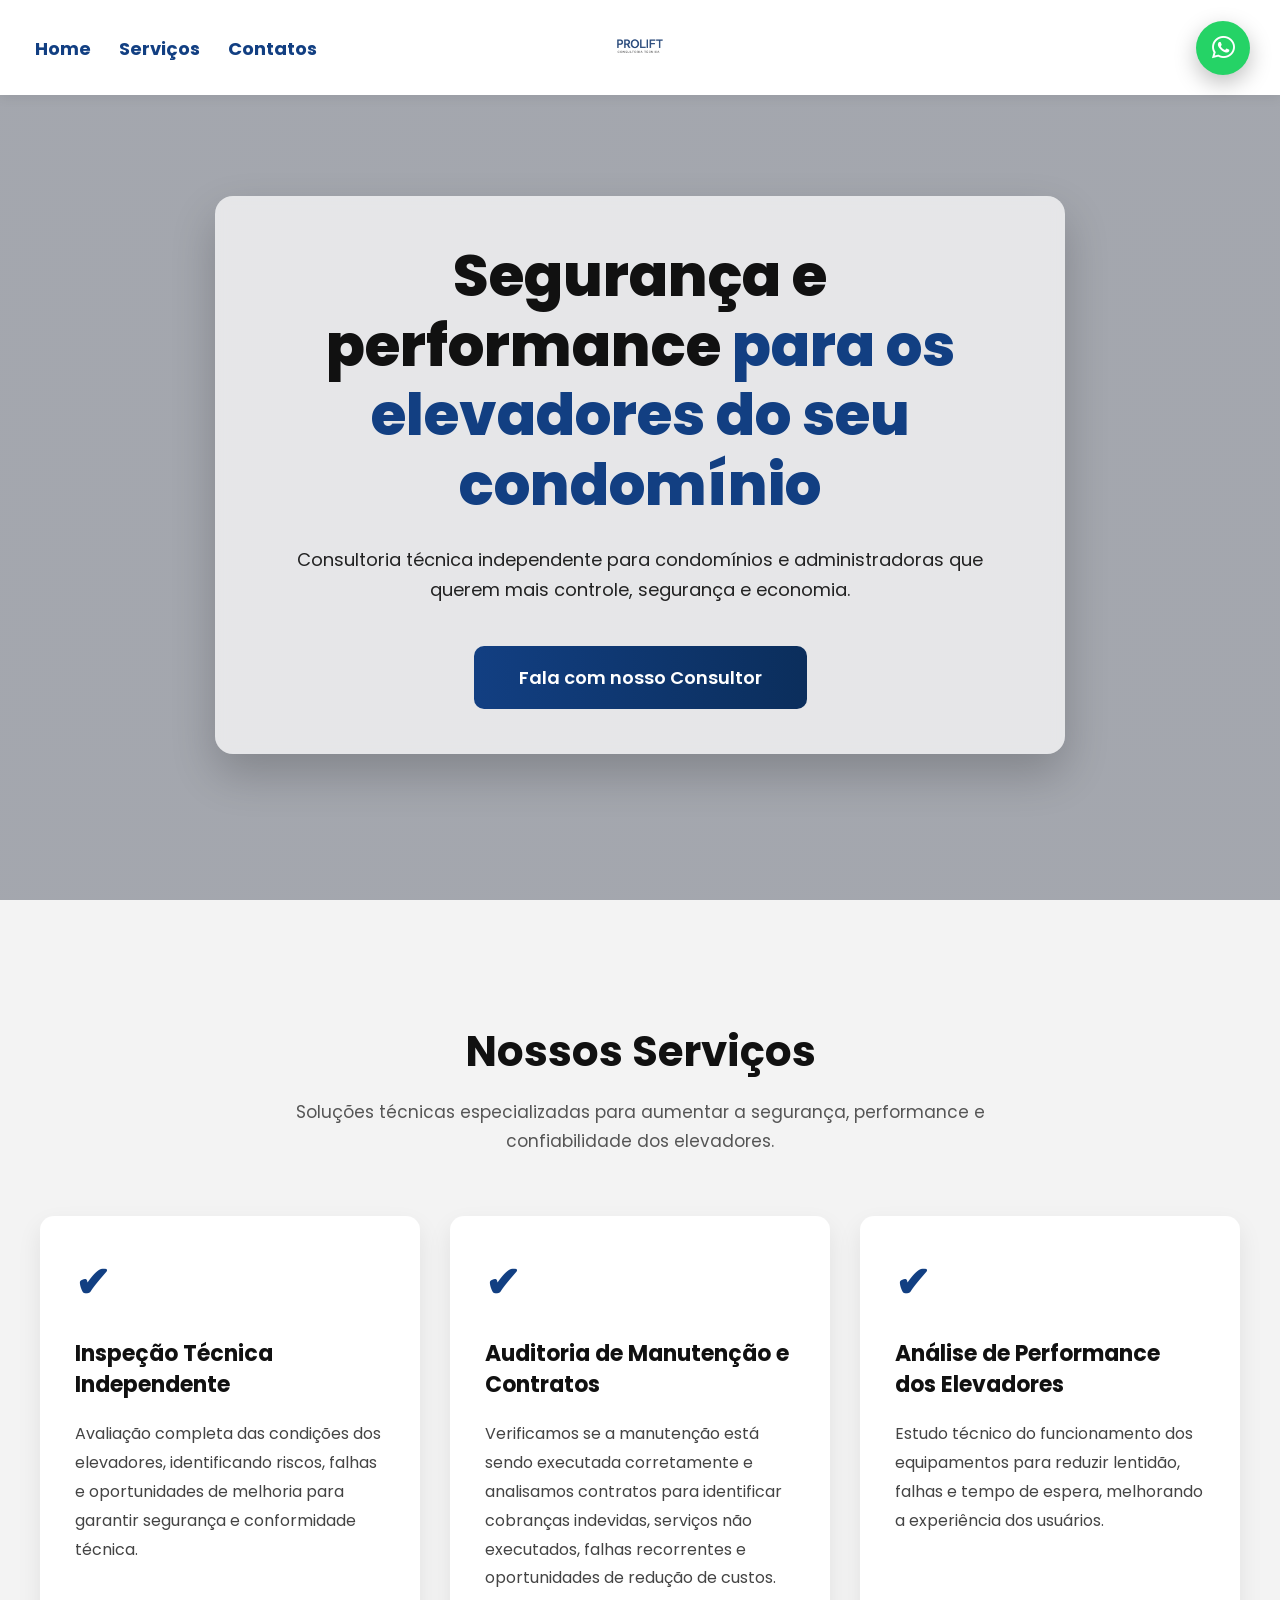
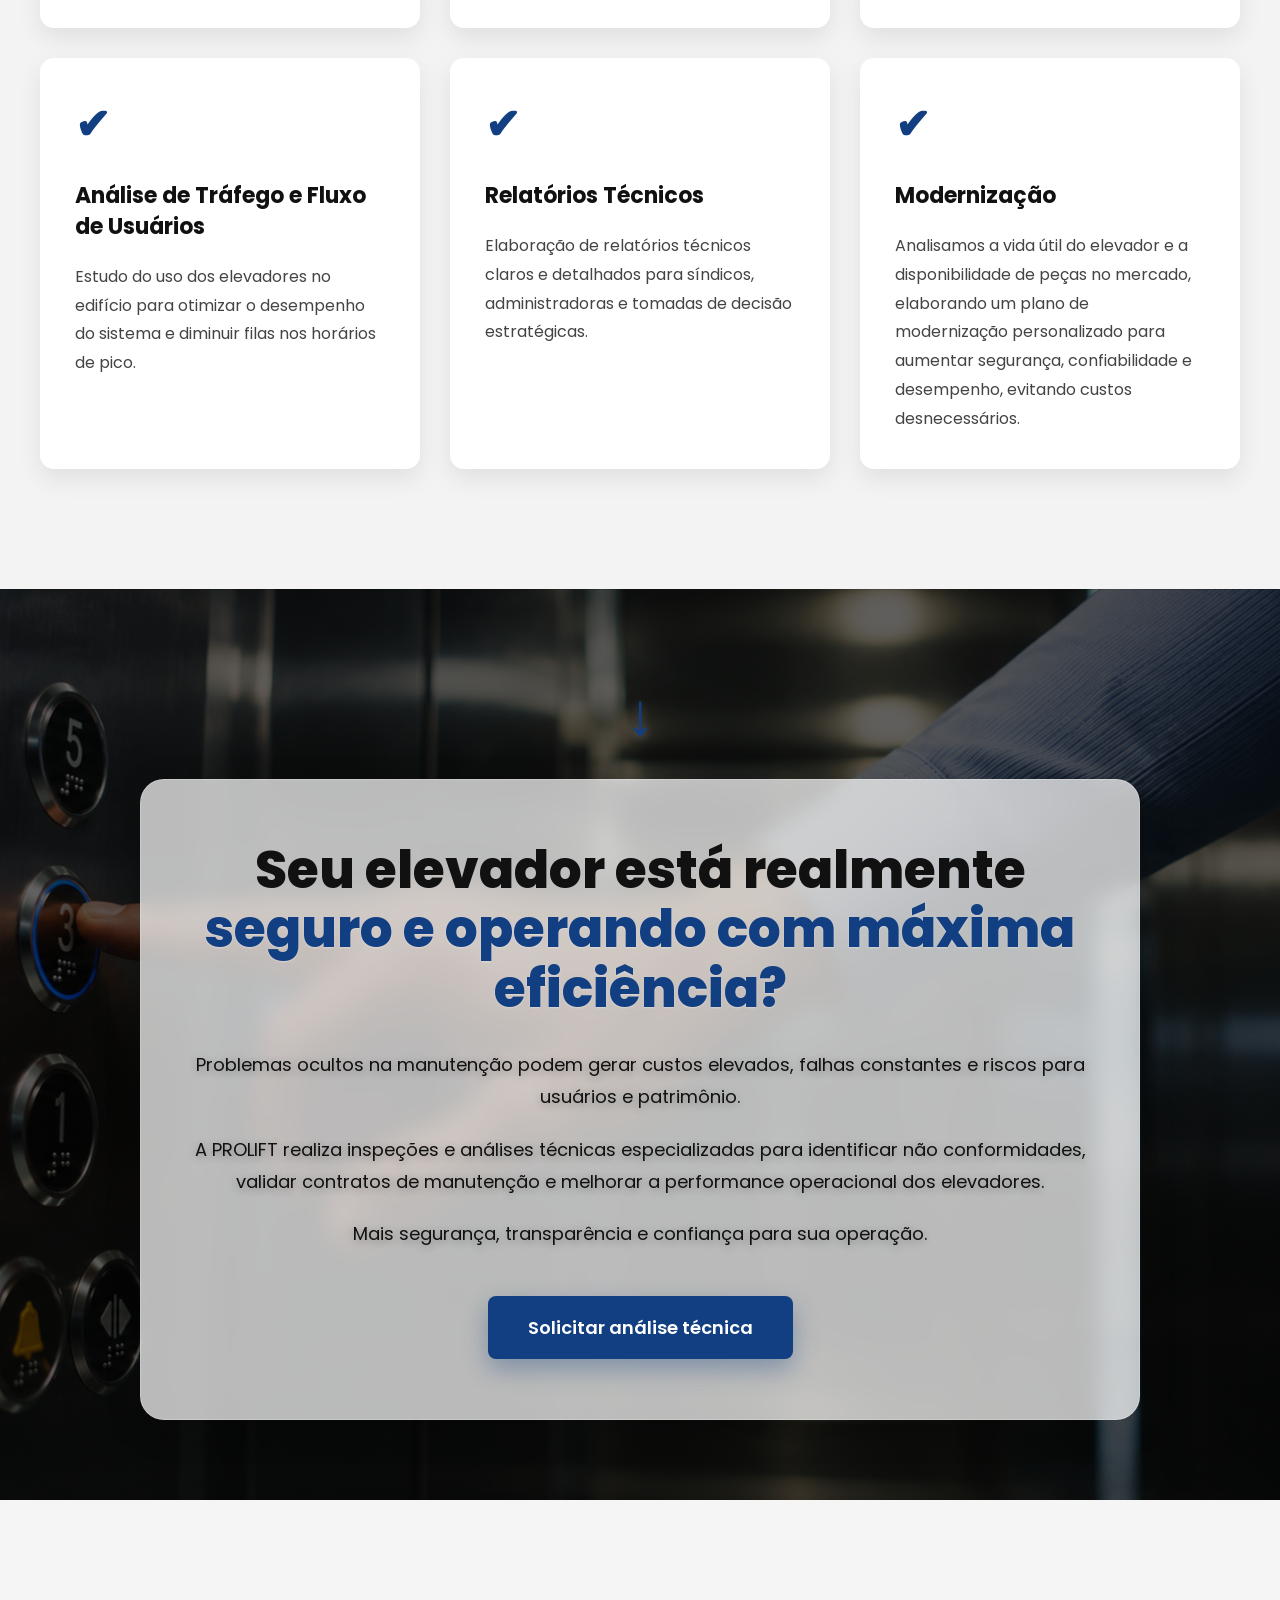
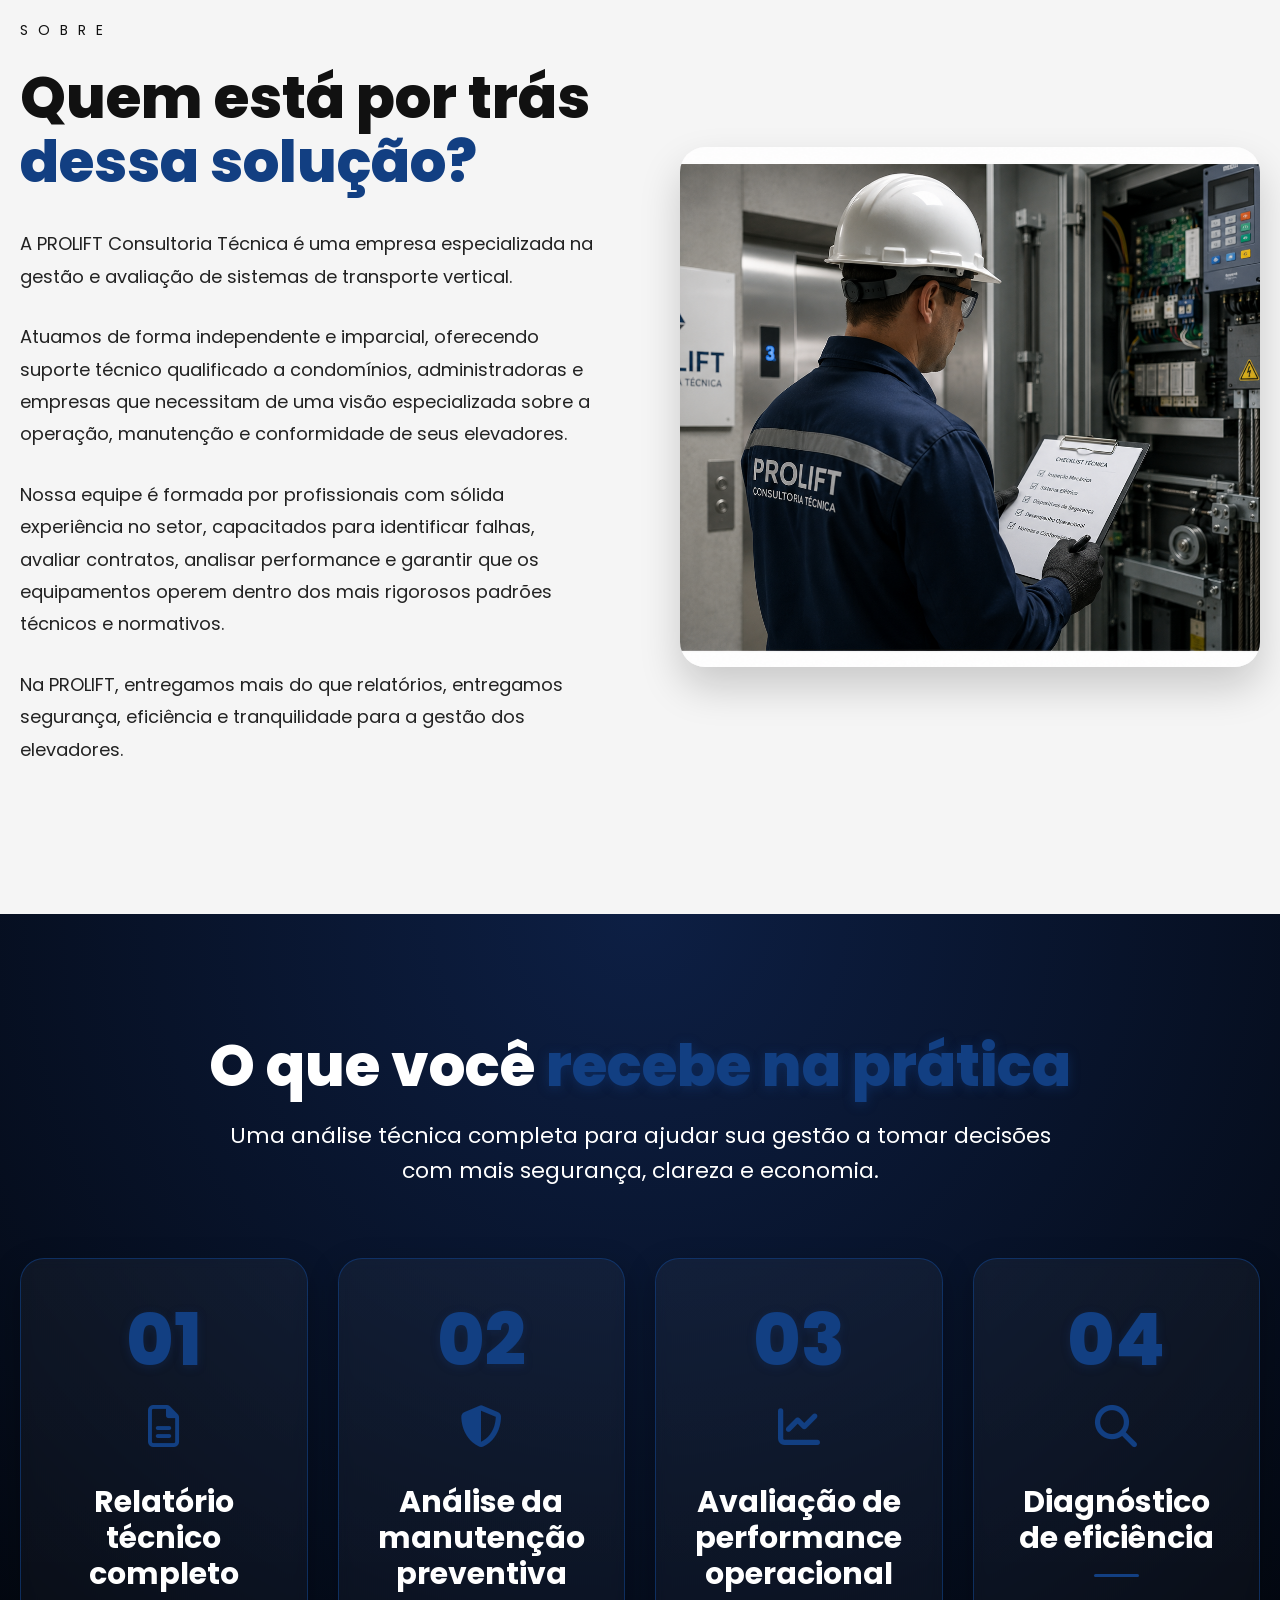
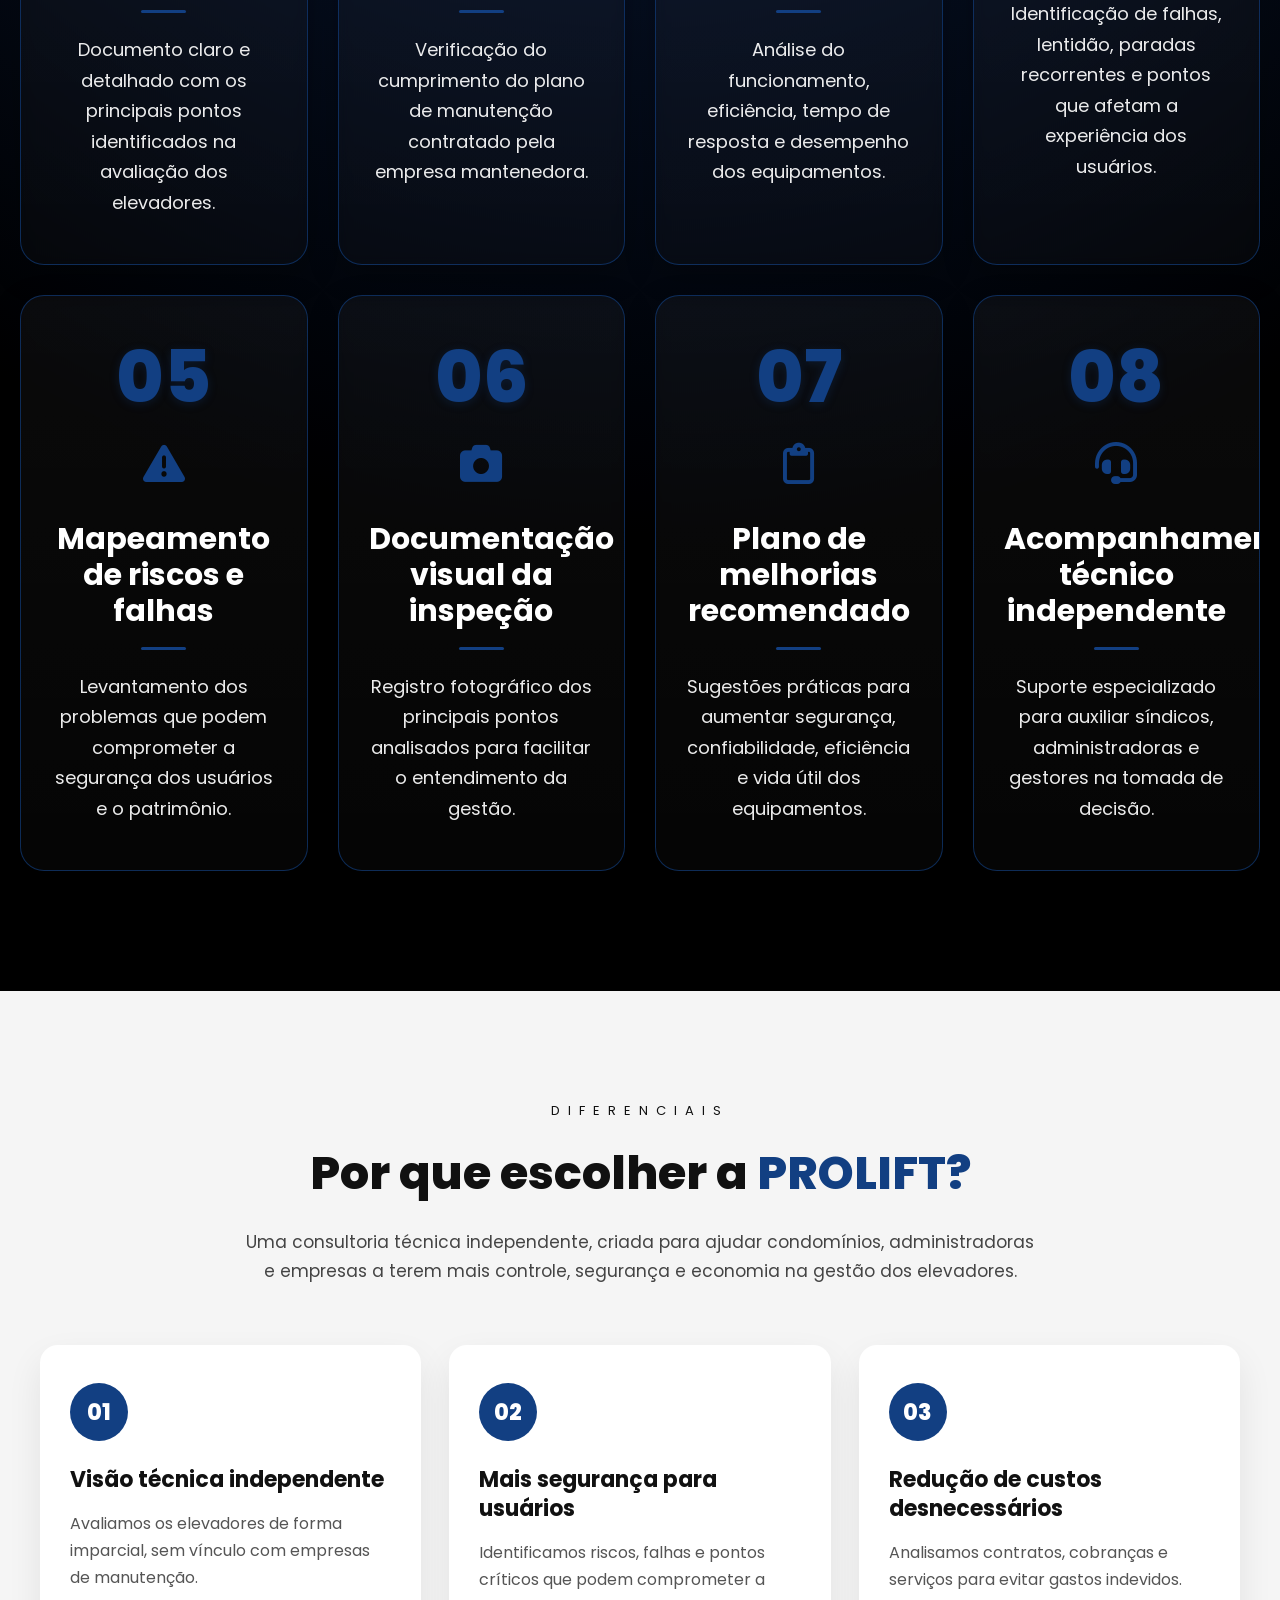
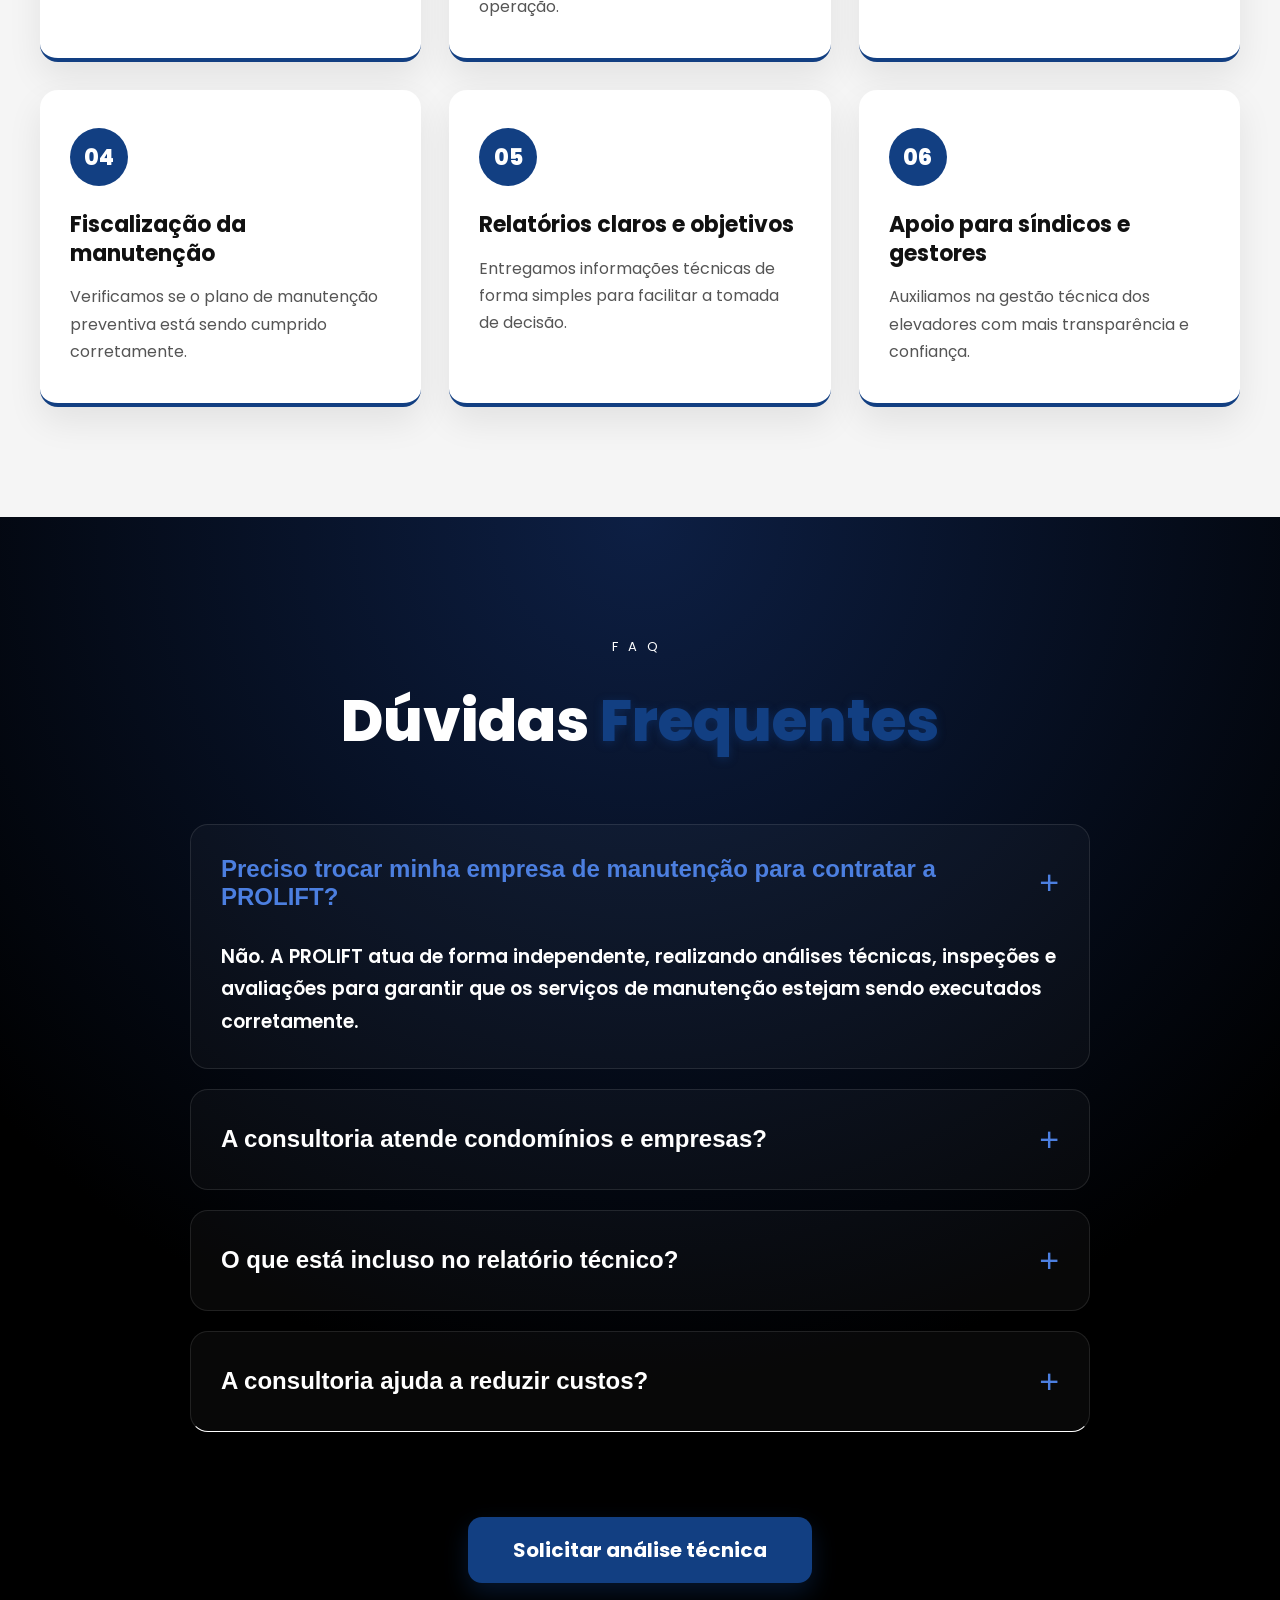
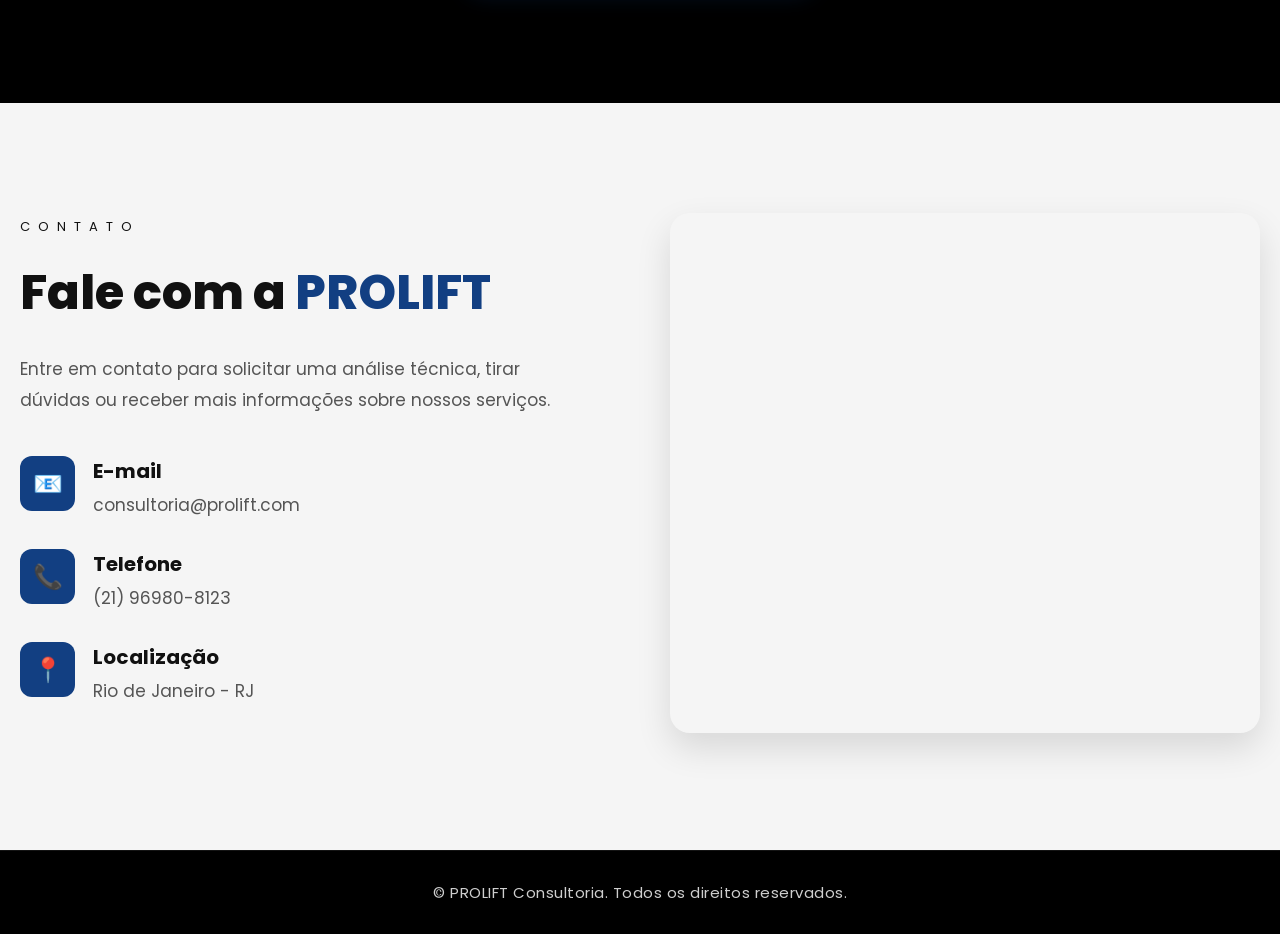
==== commit f66ddc89: "Add files via upload" ====
--- a/PROLIFT/index.html
+++ b/PROLIFT/index.html
@@ -53,7 +53,7 @@
 </header>
 
   <!-- HERO -->
-  <section class="hero">
+  <section class="hero" id="inicio">
 
     <div class="hero-content">
 
@@ -79,7 +79,7 @@
 
   </section>
 
-  <section class="servicos">
+  <section class="servicos" id="servicos">
 
   <div class="titulo-servicos">
     <h2>Nossos Serviços</h2>
@@ -586,7 +586,7 @@
 
 </section>
 
-<section class="contato">
+<section class="contato" id="contato">
 
   <div class="contato-container">
 
--- a/PROLIFT/estilo.css
+++ b/PROLIFT/estilo.css
@@ -1618,7 +1618,7 @@
 }
 
 .logo img{
-  height:240px;
+  height:200px;
   width:auto;
 
   display:block;
@@ -1808,3 +1808,453 @@
   color:#111;
 }
 
+/* =========================
+   RESPONSIVO GERAL CELULAR
+========================= */
+
+html, body{
+  width:100%;
+  overflow-x:hidden;
+}
+
+img{
+  max-width:100%;
+}
+
+/* HEADER MOBILE CORRIGIDO */
+
+@media(max-width:768px){
+
+  header{
+    height:110px !important;
+    padding:0 15px !important;
+
+    display:flex !important;
+    align-items:center !important;
+    justify-content:center !important;
+  }
+
+  .logo{
+    padding-top:0 !important;
+  }
+
+  .logo img{
+    width:150px !important;
+    height:auto !important;
+    max-height:90px !important;
+    object-fit:contain !important;
+  }
+
+  .menu{
+    position:absolute !important;
+    left:10px !important;
+    top:15px !important;
+
+    display:flex !important;
+    gap:10px !important;
+  }
+
+  .menu a{
+    font-size:13px !important;
+    font-weight:700 !important;
+    text-decoration:none !important;
+  }
+
+  .whatsapp-fixo{
+    width:48px !important;
+    height:48px !important;
+
+    right:12px !important;
+    top:28px !important;
+
+    font-size:22px !important;
+  }
+
+  /* HERO MOBILE */
+
+  .hero{
+    min-height:100vh !important;
+    height:auto !important;
+
+    padding:150px 18px 70px !important;
+
+    background-position:center !important;
+  }
+
+  .hero-content{
+    width:100% !important;
+    max-width:100% !important;
+
+    padding:30px 22px !important;
+    margin-top:0 !important;
+  }
+
+  .hero h1{
+    font-size:30px !important;
+    line-height:1.2 !important;
+  }
+
+  .hero p{
+    font-size:15px !important;
+    line-height:1.6 !important;
+  }
+
+  .btn{
+    width:100% !important;
+    max-width:280px !important;
+    font-size:14px !important;
+  }
+
+}
+
+/* =========================
+   AJUSTE FINAL MOBILE
+========================= */
+
+@media(max-width:768px){
+
+  /* HEADER MOBILE */
+  header{
+    height:95px !important;
+    padding:0 12px !important;
+
+    display:flex !important;
+    align-items:center !important;
+    justify-content:center !important;
+
+    position:fixed !important;
+  }
+
+  .menu{
+    position:absolute !important;
+    left:12px !important;
+    top:18px !important;
+
+    display:flex !important;
+    gap:12px !important;
+  }
+
+  .menu a{
+    font-size:12px !important;
+    font-weight:700 !important;
+  }
+
+  .logo{
+    padding-top:18px !important;
+  }
+
+  .logo img{
+    width:120px !important;
+    height:auto !important;
+    max-height:55px !important;
+  }
+
+  .whatsapp-fixo{
+    width:46px !important;
+    height:46px !important;
+
+    right:12px !important;
+    top:24px !important;
+
+    font-size:22px !important;
+  }
+
+  /* HERO MOBILE */
+  .hero{
+    padding:130px 16px 60px !important;
+    min-height:100vh !important;
+    background-position:center top !important;
+  }
+
+  .hero-content{
+    padding:26px 20px !important;
+    border-radius:18px !important;
+  }
+
+  .hero h1{
+    font-size:29px !important;
+  }
+
+  /* CTA ELEVADOR MOBILE */
+  .cta-elevador{
+    min-height:100vh !important;
+
+    padding:125px 14px 60px !important;
+
+    background-image:
+      linear-gradient(rgba(0,0,0,0.20), rgba(0,0,0,0.20)),
+      url('elevador-hero.png') !important;
+
+    background-size:cover !important;
+
+    background-position:left center !important;
+  }
+
+  .cta-container{
+    width:100% !important;
+  }
+
+  .seta{
+    font-size:42px !important;
+    margin-bottom:18px !important;
+  }
+
+  .cta-box{
+    width:100% !important;
+    max-width:330px !important;
+
+    padding:28px 20px !important;
+
+    border-radius:20px !important;
+
+    background:rgba(255,255,255,0.70) !important;
+
+    backdrop-filter:blur(8px) !important;
+    -webkit-backdrop-filter:blur(8px) !important;
+  }
+
+  .cta-box h2{
+    font-size:26px !important;
+    line-height:1.15 !important;
+    margin-bottom:22px !important;
+    color:#111 !important;
+  }
+
+  .cta-box h2 span{
+    font-size:26px !important;
+    line-height:1.15 !important;
+    color:#123F82 !important;
+  }
+
+  .cta-box p{
+    color:#111 !important;
+    font-size:14px !important;
+    line-height:1.6 !important;
+  }
+
+  .btn-cta{
+    width:100% !important;
+    max-width:240px !important;
+    font-size:14px !important;
+  }
+
+}
+
+/* =========================
+   AJUSTE FINAL RESPONSIVO
+========================= */
+
+html{
+  scroll-behavior:smooth;
+}
+
+section{
+  scroll-margin-top:120px;
+}
+
+body{
+  overflow-x:hidden;
+}
+
+/* HEADER DESKTOP */
+
+header{
+  height:95px !important;
+  padding:0 30px !important;
+  background:#fff !important;
+
+  display:flex !important;
+  align-items:center !important;
+  justify-content:center !important;
+
+  position:fixed !important;
+  top:0 !important;
+  left:0 !important;
+  width:100% !important;
+  z-index:9999 !important;
+
+  box-shadow:0 2px 12px rgba(0,0,0,0.08);
+}
+
+.logo{
+  padding:0 !important;
+}
+
+.logo img{
+  width:170px !important;
+  height:auto !important;
+  max-height:80px !important;
+  object-fit:contain !important;
+}
+
+.menu{
+  position:absolute !important;
+  left:35px !important;
+  top:50% !important;
+  transform:translateY(-50%) !important;
+
+  display:flex !important;
+  gap:28px !important;
+}
+
+.menu a{
+  color:#123F82 !important;
+  text-decoration:none !important;
+  font-size:18px !important;
+  font-weight:700 !important;
+}
+
+.whatsapp-fixo{
+  position:absolute !important;
+  right:30px !important;
+  top:50% !important;
+  transform:translateY(-50%) !important;
+
+  width:54px !important;
+  height:54px !important;
+
+  display:flex !important;
+  align-items:center !important;
+  justify-content:center !important;
+
+  background:#25D366 !important;
+  color:#fff !important;
+  border-radius:50% !important;
+  font-size:26px !important;
+
+  z-index:10000 !important;
+}
+
+/* MOBILE */
+
+@media(max-width:768px){
+
+  header{
+    height:82px !important;
+    padding:0 15px !important;
+  }
+
+  .logo img{
+    width:120px !important;
+    max-height:58px !important;
+  }
+
+  .whatsapp-fixo{
+    width:46px !important;
+    height:46px !important;
+    right:14px !important;
+    font-size:22px !important;
+  }
+
+  .menu{
+    position:fixed !important;
+    left:50% !important;
+    bottom:18px !important;
+    top:auto !important;
+
+    transform:translateX(-50%) !important;
+
+    background:#ffffff !important;
+
+    padding:12px 18px !important;
+
+    border-radius:999px !important;
+
+    display:flex !important;
+    gap:18px !important;
+
+    box-shadow:0 8px 25px rgba(0,0,0,0.18);
+
+    z-index:10001 !important;
+  }
+
+  .menu a{
+    font-size:13px !important;
+    font-weight:800 !important;
+    color:#123F82 !important;
+    white-space:nowrap !important;
+  }
+
+  section{
+    scroll-margin-top:95px;
+  }
+
+  .hero{
+    min-height:100vh !important;
+    height:auto !important;
+    padding:120px 16px 90px !important;
+    background-position:center center !important;
+  }
+
+  .hero-content{
+    width:100% !important;
+    max-width:100% !important;
+    padding:28px 20px !important;
+    border-radius:18px !important;
+  }
+
+  .hero h1{
+    font-size:30px !important;
+    line-height:1.18 !important;
+  }
+
+  .hero p{
+    font-size:15px !important;
+    line-height:1.6 !important;
+  }
+
+  .btn{
+    width:100% !important;
+    max-width:260px !important;
+    font-size:14px !important;
+  }
+
+  .cta-elevador{
+    min-height:100vh !important;
+    padding:100px 14px 90px !important;
+    background-position:left center !important;
+  }
+
+  .cta-box{
+    width:100% !important;
+    max-width:340px !important;
+    padding:28px 20px !important;
+    border-radius:20px !important;
+  }
+
+  .cta-box h2{
+    font-size:26px !important;
+    line-height:1.15 !important;
+  }
+
+  .cta-box h2 span{
+    font-size:26px !important;
+    line-height:1.15 !important;
+  }
+
+  .cta-box p{
+    font-size:14px !important;
+    line-height:1.6 !important;
+  }
+
+  .cards-servicos,
+  .entregas-grid,
+  .porque-grid{
+    grid-template-columns:1fr !important;
+  }
+
+  .sobre-container,
+  .contato-container{
+    flex-direction:column !important;
+  }
+
+  .sobre-imagem img{
+    height:auto !important;
+    max-height:360px !important;
+  }
+
+  .contato-mapa iframe{
+    height:330px !important;
+  }
+}
+
